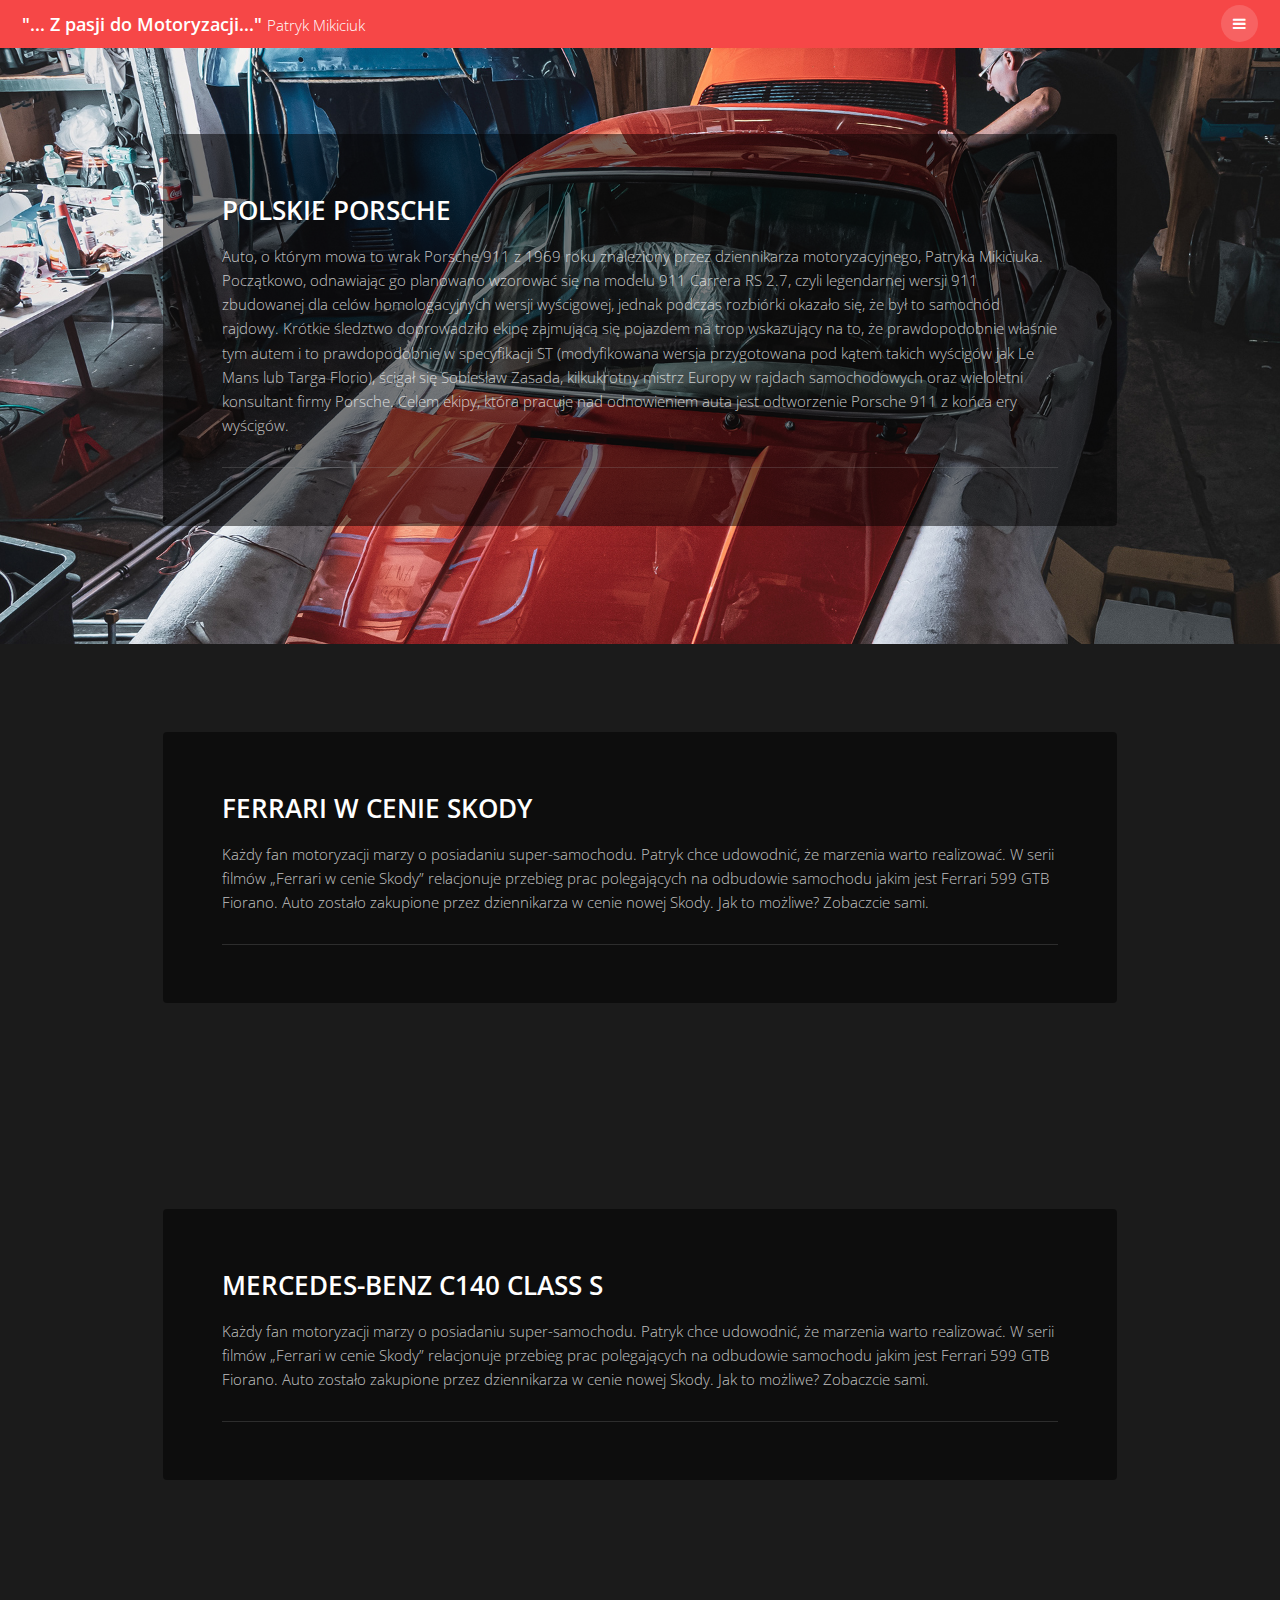
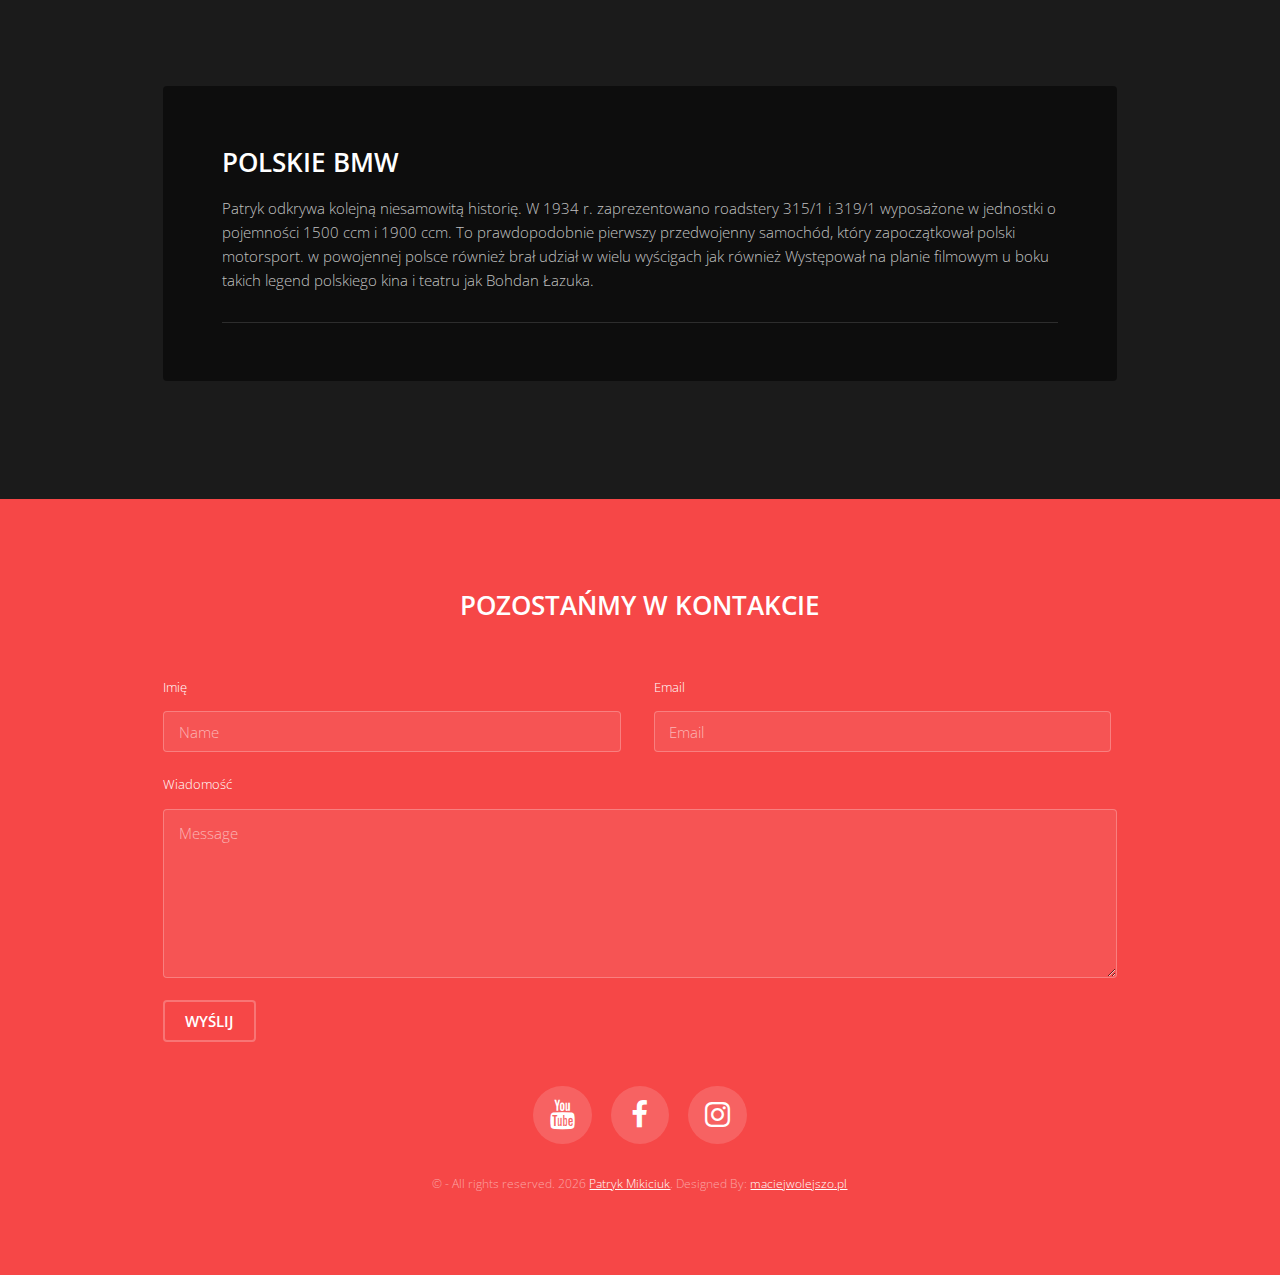
==== projects.html @ 04184961 "Add first look of new website for patryk Mikiciuk.pl" ====
<!DOCTYPE HTML>
<!--
  Patryk Mikiciuk
  All rights reserved.
  Designed and Powered by maciejwolejszo.pl
-->
<html>
	<head>
		<title>Patryk Mikiciuk | ...Z pasji do Motoryzacji...</title>
		<meta charset="utf-8" />
		<meta name="viewport" content="width=device-width, initial-scale=1" />
		<meta name="viewport" content="width=device-width, initial-scale=1.0">
    	<meta http-equiv="X-UA-Compatible" content="ie=edge">
		<link rel="stylesheet" href="assets/css/style.css" />
	</head>
	<body class="subpage">
		<!-- Header -->
			<header id="header" class="alt">
				<div class="logo"><a href="index.html">"... Z pasji do Motoryzacji..." <span>Patryk Mikiciuk</span></a></div>
				<a href="#menu"><span>Menu</span></a>
			</header>

		<!-- Nav -->
		<nav id="menu">
			<ul class="links">
			  <li><a href="index.html">Start</a></li>
			  <li><a href="index.html/#hero">O Mnie</a></li>
			  <li><a href="index.html/#work">Praca</a></li>
			  <li><a href="http://patrykmikiciuk.pl/">Sklep</a></li>
			  <li><a href="#footer">Kontakt</a></li>
			</ul>
		  </nav>

		<!-- Content -->
			<section id="post" class="wrapper backgroung-img" data-bg="patrykmikiciuk_PolskiePorsche.jpg">
				<div class="inner">
					<article class="box">
						<header>
							<h2>Polskie Porsche</h2>
						</header>
						<div class="content">
							<p>Auto, o którym mowa to wrak Porsche 911 z 1969 roku znaleziony przez dziennikarza motoryzacyjnego, Patryka Mikiciuka. Początkowo, odnawiając go planowano wzorować się na modelu 911 Carrera RS 2.7, czyli legendarnej wersji 911 zbudowanej dla celów homologacyjnych wersji wyścigowej, jednak podczas rozbiórki okazało się, że był to samochód rajdowy. Krótkie śledztwo doprowadziło ekipę zajmującą się pojazdem na trop wskazujący na to, że prawdopodobnie właśnie tym autem i to prawdopodobnie w specyfikacji ST (modyfikowana wersja przygotowana pod kątem takich wyścigów jak Le Mans lub Targa Florio), ścigał się Sobiesław Zasada, kilkukrotny mistrz Europy w rajdach samochodowych oraz wieloletni konsultant firmy Porsche. Celem ekipy, która pracuje nad odnowieniem auta jest odtworzenie Porsche 911 z końca ery wyścigów.</p>
							<hr>
						</div>
					</article>
				</div>
			</section>
			<section id="post" class="wrapper backgroung-img" data-bg="patrykmikiciuk_FerrariWCenieSkody.jpg">
				<div class="inner">
					<article class="box">
						<header>
							<h2>Ferrari w cenie Skody</h2>
						</header>
						<div class="content">
							<p>Każdy fan motoryzacji marzy o posiadaniu super-samochodu. Patryk chce udowodnić, że marzenia warto realizować. W serii filmów „Ferrari w cenie Skody” relacjonuje przebieg prac polegających na odbudowie samochodu jakim jest Ferrari 599 GTB Fiorano. Auto zostało zakupione przez dziennikarza w cenie nowej Skody. Jak to możliwe? Zobaczcie sami.</p>
							<hr>
						</div>
					</article>
				</div>
			</section>
			<section id="post" class="wrapper backgroung-img" data-bg="patrykmikiciuk_MB-C140.jpg">
				<div class="inner">
					<article class="box">
						<header>
							<h2>Mercedes-Benz C140 class S</h2>
						</header>
						<div class="content">
							<p>Każdy fan motoryzacji marzy o posiadaniu super-samochodu. Patryk chce udowodnić, że marzenia warto realizować. W serii filmów „Ferrari w cenie Skody” relacjonuje przebieg prac polegających na odbudowie samochodu jakim jest Ferrari 599 GTB Fiorano. Auto zostało zakupione przez dziennikarza w cenie nowej Skody. Jak to możliwe? Zobaczcie sami.</p>
							<hr>
						</div>
					</article>
				</div>
			</section>
			<section id="post" class="wrapper backgroung-img" data-bg="patrykmikiciuk_PolskieBMW_BohdanLazuka.jpg">
				<div class="inner">
					<article class="box">
						<header>
							<h2>Polskie BMW</h2>
						</header>
						<div class="content">
							<p> Patryk odkrywa kolejną niesamowitą historię. W 1934 r. zaprezentowano roadstery 315/1 i 319/1 wyposażone w jednostki o pojemności 1500 ccm i 1900 ccm. To prawdopodobnie pierwszy przedwojenny samochód, który zapoczątkował polski motorsport. w powojennej polsce również brał udział w wielu wyścigach jak również Występował na planie filmowym u boku takich legend polskiego kina i teatru jak Bohdan Łazuka.</>
							<hr>
						</div>
					</article>
				</div>
			</section>
		<!-- Footer -->
		<footer id="footer">
			<div class="inner">

			  <h2>Pozostańmy w kontakcie</h2>

			  <form action="#" method="post">

				<div class="field half first">
				  <label for="name">Imię</label>
				  <input name="name" id="name" type="text" placeholder="Name">
				</div>
				<div class="field half">
				  <label for="email">Email</label>
				  <input name="email" id="email" type="email" placeholder="Email">
				</div>
				<div class="field">
				  <label for="message">Wiadomość</label>
				  <textarea name="message" id="message" rows="6" placeholder="Message"></textarea>
				</div>
				<ul class="actions">
				  <li><input value="Wyślij" class="button alt" type="submit"></li>
				</ul>
			  </form>

			  <ul class="icons">
				<li><a href="#" class="icon round fa-youtube"><span class="label">YouTube</span></a></li>
				<li><a href="#" class="icon round fa-facebook"><span class="label">Facebook</span></a></li>
				<li><a href="#" class="icon round fa-instagram"><span class="label">Instagram</span></a></li>
			  </ul>

			  <div class="copyright">
				&copy; - All rights reserved. <span id="year"></span> <a href="patrykmikiciuk.pl">Patryk Mikiciuk</a>. Designed By: <a href="https://maciejwolejszo.pl">maciejwolejszo.pl</a>
			  </div>

			</div>
		  </footer>

		<!-- Scripts -->
		  <script src="assets/js/jquery.min.js"></script>
		  <script src="assets/js/jquery.scrolly.min.js"></script>
		  <script src="assets/js/jquery.scrollex.min.js"></script>
		  <script src="assets/js/skel.min.js"></script>
		  <script src="assets/js/util.js"></script>
		  <script src="assets/js/main.js"></script>
		  <script>
			document.getElementById("year").innerHTML = new Date().getFullYear();
		</script>

		</body>
		</html>
---- assets/css/style.css ----
@charset "UTF-8";
@import url(font-awesome.min.css);
@import url("https://fonts.googleapis.com/css?family=Lobster|Open+Sans:300,400,600,700,800");

/*
	patrykmikiciuk.pl
	designed and powered by maciejwolejszo.pl
	Released for free under the Creative Commons Attribution 3.0 license
*/

/* Reset */

html, body, div, span, applet, object, iframe, h1, h2, h3, h4, h5, h6, p, blockquote, pre, a, abbr, acronym, address, big, cite, code, del, dfn, em, img, ins, kbd, q, s, samp, small, strike, strong, sub, sup, tt, var, b, u, i, center, dl, dt, dd, ol, ul, li, fieldset, form, label, legend, table, caption, tbody, tfoot, thead, tr, th, td, article, aside, canvas, details, embed, figure, figcaption, footer, header, hgroup, menu, nav, output, ruby, section, summary, time, mark, audio, video {
    margin: 0;
    padding: 0;
    border: 0;
    font-size: 100%;
    font: inherit;
    vertical-align: baseline;
}

article, aside, details, figcaption, figure, footer, header, hgroup, menu, nav, section {
    display: block;
}

body {
    line-height: 1;
}

ol, ul {
    list-style: none;
}

blockquote, q {
    quotes: none;
}

blockquote:before, blockquote:after, q:before, q:after {
    content: '';
    content: none;
}

table {
    border-collapse: collapse;
    border-spacing: 0;
}

body {
    -webkit-text-size-adjust: none;
}

/* Box Model */

*, *:before, *:after {
    -moz-box-sizing: border-box;
    -webkit-box-sizing: border-box;
    box-sizing: border-box;
}

/* Containers */

.container {
    margin-left: auto;
    margin-right: auto;
}

.container.\31 25\25 {
    width: 100%;
    max-width: 100em;
    min-width: 80em;
}

.container.\37 5\25 {
    width: 60em;
}

.container.\35 0\25 {
    width: 40em;
}

.container.\32 5\25 {
    width: 20em;
}

.container {
    width: 80em;
}

@media screen and (max-width: 1680px) {

    .container.\31 25\25 {
        width: 100%;
        max-width: 100em;
        min-width: 80em;
    }

    .container.\37 5\25 {
        width: 60em;
    }

    .container.\35 0\25 {
        width: 40em;
    }

    .container.\32 5\25 {
        width: 20em;
    }

    .container {
        width: 80em;
    }

}

@media screen and (max-width: 1280px) {

    .container.\31 25\25 {
        width: 100%;
        max-width: 81.25em;
        min-width: 65em;
    }

    .container.\37 5\25 {
        width: 48.75em;
    }

    .container.\35 0\25 {
        width: 32.5em;
    }

    .container.\32 5\25 {
        width: 16.25em;
    }

    .container {
        width: 65em;
    }

}

@media screen and (max-width: 980px) {

    .container.\31 25\25 {
        width: 100%;
        max-width: 112.5%;
        min-width: 90%;
    }

    .container.\37 5\25 {
        width: 67.5%;
    }

    .container.\35 0\25 {
        width: 45%;
    }

    .container.\32 5\25 {
        width: 22.5%;
    }

    .container {
        width: 90%;
    }

}

@media screen and (max-width: 736px) {

    .container.\31 25\25 {
        width: 100%;
        max-width: 112.5%;
        min-width: 90%;
    }

    .container.\37 5\25 {
        width: 67.5%;
    }

    .container.\35 0\25 {
        width: 45%;
    }

    .container.\32 5\25 {
        width: 22.5%;
    }

    .container {
        width: 90% !important;
    }

}

@media screen and (max-width: 480px) {

    .container.\31 25\25 {
        width: 100%;
        max-width: 112.5%;
        min-width: 90%;
    }

    .container.\37 5\25 {
        width: 67.5%;
    }

    .container.\35 0\25 {
        width: 45%;
    }

    .container.\32 5\25 {
        width: 22.5%;
    }

    .container {
        width: 90% !important;
    }

}

/* Grid */

.row {
    border-bottom: solid 1px transparent;
    -moz-box-sizing: border-box;
    -webkit-box-sizing: border-box;
    box-sizing: border-box;
}

.row > * {
    float: left;
    -moz-box-sizing: border-box;
    -webkit-box-sizing: border-box;
    box-sizing: border-box;
}

.row:after, .row:before {
    content: '';
    display: block;
    clear: both;
    height: 0;
}

.row.uniform > * > :first-child {
    margin-top: 0;
}

.row.uniform > * > :last-child {
    margin-bottom: 0;
}

.row.\30 \25 > * {
    padding: 0 0 0 0em;
}

.row.\30 \25 {
    margin: 0 0 -1px 0em;
}

.row.uniform.\30 \25 > * {
    padding: 0em 0 0 0em;
}

.row.uniform.\30 \25 {
    margin: 0em 0 -1px 0em;
}

.row > * {
    padding: 0 0 0 2em;
}

.row {
    margin: 0 0 -1px -2em;
}

.row.uniform > * {
    padding: 2em 0 0 2em;
}

.row.uniform {
    margin: -2em 0 -1px -2em;
}

.row.\32 00\25 > * {
    padding: 0 0 0 4em;
}

.row.\32 00\25 {
    margin: 0 0 -1px -4em;
}

.row.uniform.\32 00\25 > * {
    padding: 4em 0 0 4em;
}

.row.uniform.\32 00\25 {
    margin: -4em 0 -1px -4em;
}

.row.\31 50\25 > * {
    padding: 0 0 0 3em;
}

.row.\31 50\25 {
    margin: 0 0 -1px -3em;
}

.row.uniform.\31 50\25 > * {
    padding: 3em 0 0 3em;
}

.row.uniform.\31 50\25 {
    margin: -3em 0 -1px -3em;
}

.row.\35 0\25 > * {
    padding: 0 0 0 1em;
}

.row.\35 0\25 {
    margin: 0 0 -1px -1em;
}

.row.uniform.\35 0\25 > * {
    padding: 1em 0 0 1em;
}

.row.uniform.\35 0\25 {
    margin: -1em 0 -1px -1em;
}

.row.\32 5\25 > * {
    padding: 0 0 0 0.5em;
}

.row.\32 5\25 {
    margin: 0 0 -1px -0.5em;
}

.row.uniform.\32 5\25 > * {
    padding: 0.5em 0 0 0.5em;
}

.row.uniform.\32 5\25 {
    margin: -0.5em 0 -1px -0.5em;
}

.\31 2u, .\31 2u\24 {
    width: 100%;
    clear: none;
    margin-left: 0;
}

.\31 1u, .\31 1u\24 {
    width: 91.6666666667%;
    clear: none;
    margin-left: 0;
}

.\31 0u, .\31 0u\24 {
    width: 83.3333333333%;
    clear: none;
    margin-left: 0;
}

.\39 u, .\39 u\24 {
    width: 75%;
    clear: none;
    margin-left: 0;
}

.\38 u, .\38 u\24 {
    width: 66.6666666667%;
    clear: none;
    margin-left: 0;
}

.\37 u, .\37 u\24 {
    width: 58.3333333333%;
    clear: none;
    margin-left: 0;
}

.\36 u, .\36 u\24 {
    width: 50%;
    clear: none;
    margin-left: 0;
}

.\35 u, .\35 u\24 {
    width: 41.6666666667%;
    clear: none;
    margin-left: 0;
}

.\34 u, .\34 u\24 {
    width: 33.3333333333%;
    clear: none;
    margin-left: 0;
}

.\33 u, .\33 u\24 {
    width: 25%;
    clear: none;
    margin-left: 0;
}

.\32 u, .\32 u\24 {
    width: 16.6666666667%;
    clear: none;
    margin-left: 0;
}

.\31 u, .\31 u\24 {
    width: 8.3333333333%;
    clear: none;
    margin-left: 0;
}

.\31 2u\24 + *,
.\31 1u\24 + *,
.\31 0u\24 + *,
.\39 u\24 + *,
.\38 u\24 + *,
.\37 u\24 + *,
.\36 u\24 + *,
.\35 u\24 + *,
.\34 u\24 + *,
.\33 u\24 + *,
.\32 u\24 + *,
.\31 u\24 + * {
    clear: left;
}

.\-11u {
    margin-left: 91.66667%;
}

.\-10u {
    margin-left: 83.33333%;
}

.\-9u {
    margin-left: 75%;
}

.\-8u {
    margin-left: 66.66667%;
}

.\-7u {
    margin-left: 58.33333%;
}

.\-6u {
    margin-left: 50%;
}

.\-5u {
    margin-left: 41.66667%;
}

.\-4u {
    margin-left: 33.33333%;
}

.\-3u {
    margin-left: 25%;
}

.\-2u {
    margin-left: 16.66667%;
}

.\-1u {
    margin-left: 8.33333%;
}

@media screen and (max-width: 1680px) {

    .row > * {
        padding: 0 0 0 2em;
    }

    .row {
        margin: 0 0 -1px -2em;
    }

    .row.uniform > * {
        padding: 2em 0 0 2em;
    }

    .row.uniform {
        margin: -2em 0 -1px -2em;
    }

    .row.\32 00\25 > * {
        padding: 0 0 0 4em;
    }

    .row.\32 00\25 {
        margin: 0 0 -1px -4em;
    }

    .row.uniform.\32 00\25 > * {
        padding: 4em 0 0 4em;
    }

    .row.uniform.\32 00\25 {
        margin: -4em 0 -1px -4em;
    }

    .row.\31 50\25 > * {
        padding: 0 0 0 3em;
    }

    .row.\31 50\25 {
        margin: 0 0 -1px -3em;
    }

    .row.uniform.\31 50\25 > * {
        padding: 3em 0 0 3em;
    }

    .row.uniform.\31 50\25 {
        margin: -3em 0 -1px -3em;
    }

    .row.\35 0\25 > * {
        padding: 0 0 0 1em;
    }

    .row.\35 0\25 {
        margin: 0 0 -1px -1em;
    }

    .row.uniform.\35 0\25 > * {
        padding: 1em 0 0 1em;
    }

    .row.uniform.\35 0\25 {
        margin: -1em 0 -1px -1em;
    }

    .row.\32 5\25 > * {
        padding: 0 0 0 0.5em;
    }

    .row.\32 5\25 {
        margin: 0 0 -1px -0.5em;
    }

    .row.uniform.\32 5\25 > * {
        padding: 0.5em 0 0 0.5em;
    }

    .row.uniform.\32 5\25 {
        margin: -0.5em 0 -1px -0.5em;
    }

    .\31 2u\28xlarge\29, .\31 2u\24\28xlarge\29 {
        width: 100%;
        clear: none;
        margin-left: 0;
    }

    .\31 1u\28xlarge\29, .\31 1u\24\28xlarge\29 {
        width: 91.6666666667%;
        clear: none;
        margin-left: 0;
    }

    .\31 0u\28xlarge\29, .\31 0u\24\28xlarge\29 {
        width: 83.3333333333%;
        clear: none;
        margin-left: 0;
    }

    .\39 u\28xlarge\29, .\39 u\24\28xlarge\29 {
        width: 75%;
        clear: none;
        margin-left: 0;
    }

    .\38 u\28xlarge\29, .\38 u\24\28xlarge\29 {
        width: 66.6666666667%;
        clear: none;
        margin-left: 0;
    }

    .\37 u\28xlarge\29, .\37 u\24\28xlarge\29 {
        width: 58.3333333333%;
        clear: none;
        margin-left: 0;
    }

    .\36 u\28xlarge\29, .\36 u\24\28xlarge\29 {
        width: 50%;
        clear: none;
        margin-left: 0;
    }

    .\35 u\28xlarge\29, .\35 u\24\28xlarge\29 {
        width: 41.6666666667%;
        clear: none;
        margin-left: 0;
    }

    .\34 u\28xlarge\29, .\34 u\24\28xlarge\29 {
        width: 33.3333333333%;
        clear: none;
        margin-left: 0;
    }

    .\33 u\28xlarge\29, .\33 u\24\28xlarge\29 {
        width: 25%;
        clear: none;
        margin-left: 0;
    }

    .\32 u\28xlarge\29, .\32 u\24\28xlarge\29 {
        width: 16.6666666667%;
        clear: none;
        margin-left: 0;
    }

    .\31 u\28xlarge\29, .\31 u\24\28xlarge\29 {
        width: 8.3333333333%;
        clear: none;
        margin-left: 0;
    }

    .\31 2u\24\28xlarge\29 + *,
    .\31 1u\24\28xlarge\29 + *,
    .\31 0u\24\28xlarge\29 + *,
    .\39 u\24\28xlarge\29 + *,
    .\38 u\24\28xlarge\29 + *,
    .\37 u\24\28xlarge\29 + *,
    .\36 u\24\28xlarge\29 + *,
    .\35 u\24\28xlarge\29 + *,
    .\34 u\24\28xlarge\29 + *,
    .\33 u\24\28xlarge\29 + *,
    .\32 u\24\28xlarge\29 + *,
    .\31 u\24\28xlarge\29 + * {
        clear: left;
    }

    .\-11u\28xlarge\29 {
        margin-left: 91.66667%;
    }

    .\-10u\28xlarge\29 {
        margin-left: 83.33333%;
    }

    .\-9u\28xlarge\29 {
        margin-left: 75%;
    }

    .\-8u\28xlarge\29 {
        margin-left: 66.66667%;
    }

    .\-7u\28xlarge\29 {
        margin-left: 58.33333%;
    }

    .\-6u\28xlarge\29 {
        margin-left: 50%;
    }

    .\-5u\28xlarge\29 {
        margin-left: 41.66667%;
    }

    .\-4u\28xlarge\29 {
        margin-left: 33.33333%;
    }

    .\-3u\28xlarge\29 {
        margin-left: 25%;
    }

    .\-2u\28xlarge\29 {
        margin-left: 16.66667%;
    }

    .\-1u\28xlarge\29 {
        margin-left: 8.33333%;
    }

}

@media screen and (max-width: 1280px) {

    .row > * {
        padding: 0 0 0 1.5em;
    }

    .row {
        margin: 0 0 -1px -1.5em;
    }

    .row.uniform > * {
        padding: 1.5em 0 0 1.5em;
    }

    .row.uniform {
        margin: -1.5em 0 -1px -1.5em;
    }

    .row.\32 00\25 > * {
        padding: 0 0 0 3em;
    }

    .row.\32 00\25 {
        margin: 0 0 -1px -3em;
    }

    .row.uniform.\32 00\25 > * {
        padding: 3em 0 0 3em;
    }

    .row.uniform.\32 00\25 {
        margin: -3em 0 -1px -3em;
    }

    .row.\31 50\25 > * {
        padding: 0 0 0 2.25em;
    }

    .row.\31 50\25 {
        margin: 0 0 -1px -2.25em;
    }

    .row.uniform.\31 50\25 > * {
        padding: 2.25em 0 0 2.25em;
    }

    .row.uniform.\31 50\25 {
        margin: -2.25em 0 -1px -2.25em;
    }

    .row.\35 0\25 > * {
        padding: 0 0 0 0.75em;
    }

    .row.\35 0\25 {
        margin: 0 0 -1px -0.75em;
    }

    .row.uniform.\35 0\25 > * {
        padding: 0.75em 0 0 0.75em;
    }

    .row.uniform.\35 0\25 {
        margin: -0.75em 0 -1px -0.75em;
    }

    .row.\32 5\25 > * {
        padding: 0 0 0 0.375em;
    }

    .row.\32 5\25 {
        margin: 0 0 -1px -0.375em;
    }

    .row.uniform.\32 5\25 > * {
        padding: 0.375em 0 0 0.375em;
    }

    .row.uniform.\32 5\25 {
        margin: -0.375em 0 -1px -0.375em;
    }

    .\31 2u\28large\29, .\31 2u\24\28large\29 {
        width: 100%;
        clear: none;
        margin-left: 0;
    }

    .\31 1u\28large\29, .\31 1u\24\28large\29 {
        width: 91.6666666667%;
        clear: none;
        margin-left: 0;
    }

    .\31 0u\28large\29, .\31 0u\24\28large\29 {
        width: 83.3333333333%;
        clear: none;
        margin-left: 0;
    }

    .\39 u\28large\29, .\39 u\24\28large\29 {
        width: 75%;
        clear: none;
        margin-left: 0;
    }

    .\38 u\28large\29, .\38 u\24\28large\29 {
        width: 66.6666666667%;
        clear: none;
        margin-left: 0;
    }

    .\37 u\28large\29, .\37 u\24\28large\29 {
        width: 58.3333333333%;
        clear: none;
        margin-left: 0;
    }

    .\36 u\28large\29, .\36 u\24\28large\29 {
        width: 50%;
        clear: none;
        margin-left: 0;
    }

    .\35 u\28large\29, .\35 u\24\28large\29 {
        width: 41.6666666667%;
        clear: none;
        margin-left: 0;
    }

    .\34 u\28large\29, .\34 u\24\28large\29 {
        width: 33.3333333333%;
        clear: none;
        margin-left: 0;
    }

    .\33 u\28large\29, .\33 u\24\28large\29 {
        width: 25%;
        clear: none;
        margin-left: 0;
    }

    .\32 u\28large\29, .\32 u\24\28large\29 {
        width: 16.6666666667%;
        clear: none;
        margin-left: 0;
    }

    .\31 u\28large\29, .\31 u\24\28large\29 {
        width: 8.3333333333%;
        clear: none;
        margin-left: 0;
    }

    .\31 2u\24\28large\29 + *,
    .\31 1u\24\28large\29 + *,
    .\31 0u\24\28large\29 + *,
    .\39 u\24\28large\29 + *,
    .\38 u\24\28large\29 + *,
    .\37 u\24\28large\29 + *,
    .\36 u\24\28large\29 + *,
    .\35 u\24\28large\29 + *,
    .\34 u\24\28large\29 + *,
    .\33 u\24\28large\29 + *,
    .\32 u\24\28large\29 + *,
    .\31 u\24\28large\29 + * {
        clear: left;
    }

    .\-11u\28large\29 {
        margin-left: 91.66667%;
    }

    .\-10u\28large\29 {
        margin-left: 83.33333%;
    }

    .\-9u\28large\29 {
        margin-left: 75%;
    }

    .\-8u\28large\29 {
        margin-left: 66.66667%;
    }

    .\-7u\28large\29 {
        margin-left: 58.33333%;
    }

    .\-6u\28large\29 {
        margin-left: 50%;
    }

    .\-5u\28large\29 {
        margin-left: 41.66667%;
    }

    .\-4u\28large\29 {
        margin-left: 33.33333%;
    }

    .\-3u\28large\29 {
        margin-left: 25%;
    }

    .\-2u\28large\29 {
        margin-left: 16.66667%;
    }

    .\-1u\28large\29 {
        margin-left: 8.33333%;
    }

}

@media screen and (max-width: 980px) {

    .row > * {
        padding: 0 0 0 1.5em;
    }

    .row {
        margin: 0 0 -1px -1.5em;
    }

    .row.uniform > * {
        padding: 1.5em 0 0 1.5em;
    }

    .row.uniform {
        margin: -1.5em 0 -1px -1.5em;
    }

    .row.\32 00\25 > * {
        padding: 0 0 0 3em;
    }

    .row.\32 00\25 {
        margin: 0 0 -1px -3em;
    }

    .row.uniform.\32 00\25 > * {
        padding: 3em 0 0 3em;
    }

    .row.uniform.\32 00\25 {
        margin: -3em 0 -1px -3em;
    }

    .row.\31 50\25 > * {
        padding: 0 0 0 2.25em;
    }

    .row.\31 50\25 {
        margin: 0 0 -1px -2.25em;
    }

    .row.uniform.\31 50\25 > * {
        padding: 2.25em 0 0 2.25em;
    }

    .row.uniform.\31 50\25 {
        margin: -2.25em 0 -1px -2.25em;
    }

    .row.\35 0\25 > * {
        padding: 0 0 0 0.75em;
    }

    .row.\35 0\25 {
        margin: 0 0 -1px -0.75em;
    }

    .row.uniform.\35 0\25 > * {
        padding: 0.75em 0 0 0.75em;
    }

    .row.uniform.\35 0\25 {
        margin: -0.75em 0 -1px -0.75em;
    }

    .row.\32 5\25 > * {
        padding: 0 0 0 0.375em;
    }

    .row.\32 5\25 {
        margin: 0 0 -1px -0.375em;
    }

    .row.uniform.\32 5\25 > * {
        padding: 0.375em 0 0 0.375em;
    }

    .row.uniform.\32 5\25 {
        margin: -0.375em 0 -1px -0.375em;
    }

    .\31 2u\28medium\29, .\31 2u\24\28medium\29 {
        width: 100%;
        clear: none;
        margin-left: 0;
    }

    .\31 1u\28medium\29, .\31 1u\24\28medium\29 {
        width: 91.6666666667%;
        clear: none;
        margin-left: 0;
    }

    .\31 0u\28medium\29, .\31 0u\24\28medium\29 {
        width: 83.3333333333%;
        clear: none;
        margin-left: 0;
    }

    .\39 u\28medium\29, .\39 u\24\28medium\29 {
        width: 75%;
        clear: none;
        margin-left: 0;
    }

    .\38 u\28medium\29, .\38 u\24\28medium\29 {
        width: 66.6666666667%;
        clear: none;
        margin-left: 0;
    }

    .\37 u\28medium\29, .\37 u\24\28medium\29 {
        width: 58.3333333333%;
        clear: none;
        margin-left: 0;
    }

    .\36 u\28medium\29, .\36 u\24\28medium\29 {
        width: 50%;
        clear: none;
        margin-left: 0;
    }

    .\35 u\28medium\29, .\35 u\24\28medium\29 {
        width: 41.6666666667%;
        clear: none;
        margin-left: 0;
    }

    .\34 u\28medium\29, .\34 u\24\28medium\29 {
        width: 33.3333333333%;
        clear: none;
        margin-left: 0;
    }

    .\33 u\28medium\29, .\33 u\24\28medium\29 {
        width: 25%;
        clear: none;
        margin-left: 0;
    }

    .\32 u\28medium\29, .\32 u\24\28medium\29 {
        width: 16.6666666667%;
        clear: none;
        margin-left: 0;
    }

    .\31 u\28medium\29, .\31 u\24\28medium\29 {
        width: 8.3333333333%;
        clear: none;
        margin-left: 0;
    }

    .\31 2u\24\28medium\29 + *,
    .\31 1u\24\28medium\29 + *,
    .\31 0u\24\28medium\29 + *,
    .\39 u\24\28medium\29 + *,
    .\38 u\24\28medium\29 + *,
    .\37 u\24\28medium\29 + *,
    .\36 u\24\28medium\29 + *,
    .\35 u\24\28medium\29 + *,
    .\34 u\24\28medium\29 + *,
    .\33 u\24\28medium\29 + *,
    .\32 u\24\28medium\29 + *,
    .\31 u\24\28medium\29 + * {
        clear: left;
    }

    .\-11u\28medium\29 {
        margin-left: 91.66667%;
    }

    .\-10u\28medium\29 {
        margin-left: 83.33333%;
    }

    .\-9u\28medium\29 {
        margin-left: 75%;
    }

    .\-8u\28medium\29 {
        margin-left: 66.66667%;
    }

    .\-7u\28medium\29 {
        margin-left: 58.33333%;
    }

    .\-6u\28medium\29 {
        margin-left: 50%;
    }

    .\-5u\28medium\29 {
        margin-left: 41.66667%;
    }

    .\-4u\28medium\29 {
        margin-left: 33.33333%;
    }

    .\-3u\28medium\29 {
        margin-left: 25%;
    }

    .\-2u\28medium\29 {
        margin-left: 16.66667%;
    }

    .\-1u\28medium\29 {
        margin-left: 8.33333%;
    }

}

@media screen and (max-width: 736px) {

    .row > * {
        padding: 0 0 0 1.25em;
    }

    .row {
        margin: 0 0 -1px -1.25em;
    }

    .row.uniform > * {
        padding: 1.25em 0 0 1.25em;
    }

    .row.uniform {
        margin: -1.25em 0 -1px -1.25em;
    }

    .row.\32 00\25 > * {
        padding: 0 0 0 2.5em;
    }

    .row.\32 00\25 {
        margin: 0 0 -1px -2.5em;
    }

    .row.uniform.\32 00\25 > * {
        padding: 2.5em 0 0 2.5em;
    }

    .row.uniform.\32 00\25 {
        margin: -2.5em 0 -1px -2.5em;
    }

    .row.\31 50\25 > * {
        padding: 0 0 0 1.875em;
    }

    .row.\31 50\25 {
        margin: 0 0 -1px -1.875em;
    }

    .row.uniform.\31 50\25 > * {
        padding: 1.875em 0 0 1.875em;
    }

    .row.uniform.\31 50\25 {
        margin: -1.875em 0 -1px -1.875em;
    }

    .row.\35 0\25 > * {
        padding: 0 0 0 0.625em;
    }

    .row.\35 0\25 {
        margin: 0 0 -1px -0.625em;
    }

    .row.uniform.\35 0\25 > * {
        padding: 0.625em 0 0 0.625em;
    }

    .row.uniform.\35 0\25 {
        margin: -0.625em 0 -1px -0.625em;
    }

    .row.\32 5\25 > * {
        padding: 0 0 0 0.3125em;
    }

    .row.\32 5\25 {
        margin: 0 0 -1px -0.3125em;
    }

    .row.uniform.\32 5\25 > * {
        padding: 0.3125em 0 0 0.3125em;
    }

    .row.uniform.\32 5\25 {
        margin: -0.3125em 0 -1px -0.3125em;
    }

    .\31 2u\28small\29, .\31 2u\24\28small\29 {
        width: 100%;
        clear: none;
        margin-left: 0;
    }

    .\31 1u\28small\29, .\31 1u\24\28small\29 {
        width: 91.6666666667%;
        clear: none;
        margin-left: 0;
    }

    .\31 0u\28small\29, .\31 0u\24\28small\29 {
        width: 83.3333333333%;
        clear: none;
        margin-left: 0;
    }

    .\39 u\28small\29, .\39 u\24\28small\29 {
        width: 75%;
        clear: none;
        margin-left: 0;
    }

    .\38 u\28small\29, .\38 u\24\28small\29 {
        width: 66.6666666667%;
        clear: none;
        margin-left: 0;
    }

    .\37 u\28small\29, .\37 u\24\28small\29 {
        width: 58.3333333333%;
        clear: none;
        margin-left: 0;
    }

    .\36 u\28small\29, .\36 u\24\28small\29 {
        width: 50%;
        clear: none;
        margin-left: 0;
    }

    .\35 u\28small\29, .\35 u\24\28small\29 {
        width: 41.6666666667%;
        clear: none;
        margin-left: 0;
    }

    .\34 u\28small\29, .\34 u\24\28small\29 {
        width: 33.3333333333%;
        clear: none;
        margin-left: 0;
    }

    .\33 u\28small\29, .\33 u\24\28small\29 {
        width: 25%;
        clear: none;
        margin-left: 0;
    }

    .\32 u\28small\29, .\32 u\24\28small\29 {
        width: 16.6666666667%;
        clear: none;
        margin-left: 0;
    }

    .\31 u\28small\29, .\31 u\24\28small\29 {
        width: 8.3333333333%;
        clear: none;
        margin-left: 0;
    }

    .\31 2u\24\28small\29 + *,
    .\31 1u\24\28small\29 + *,
    .\31 0u\24\28small\29 + *,
    .\39 u\24\28small\29 + *,
    .\38 u\24\28small\29 + *,
    .\37 u\24\28small\29 + *,
    .\36 u\24\28small\29 + *,
    .\35 u\24\28small\29 + *,
    .\34 u\24\28small\29 + *,
    .\33 u\24\28small\29 + *,
    .\32 u\24\28small\29 + *,
    .\31 u\24\28small\29 + * {
        clear: left;
    }

    .\-11u\28small\29 {
        margin-left: 91.66667%;
    }

    .\-10u\28small\29 {
        margin-left: 83.33333%;
    }

    .\-9u\28small\29 {
        margin-left: 75%;
    }

    .\-8u\28small\29 {
        margin-left: 66.66667%;
    }

    .\-7u\28small\29 {
        margin-left: 58.33333%;
    }

    .\-6u\28small\29 {
        margin-left: 50%;
    }

    .\-5u\28small\29 {
        margin-left: 41.66667%;
    }

    .\-4u\28small\29 {
        margin-left: 33.33333%;
    }

    .\-3u\28small\29 {
        margin-left: 25%;
    }

    .\-2u\28small\29 {
        margin-left: 16.66667%;
    }

    .\-1u\28small\29 {
        margin-left: 8.33333%;
    }

}

@media screen and (max-width: 480px) {

    .row > * {
        padding: 0 0 0 1.25em;
    }

    .row {
        margin: 0 0 -1px -1.25em;
    }

    .row.uniform > * {
        padding: 1.25em 0 0 1.25em;
    }

    .row.uniform {
        margin: -1.25em 0 -1px -1.25em;
    }

    .row.\32 00\25 > * {
        padding: 0 0 0 2.5em;
    }

    .row.\32 00\25 {
        margin: 0 0 -1px -2.5em;
    }

    .row.uniform.\32 00\25 > * {
        padding: 2.5em 0 0 2.5em;
    }

    .row.uniform.\32 00\25 {
        margin: -2.5em 0 -1px -2.5em;
    }

    .row.\31 50\25 > * {
        padding: 0 0 0 1.875em;
    }

    .row.\31 50\25 {
        margin: 0 0 -1px -1.875em;
    }

    .row.uniform.\31 50\25 > * {
        padding: 1.875em 0 0 1.875em;
    }

    .row.uniform.\31 50\25 {
        margin: -1.875em 0 -1px -1.875em;
    }

    .row.\35 0\25 > * {
        padding: 0 0 0 0.625em;
    }

    .row.\35 0\25 {
        margin: 0 0 -1px -0.625em;
    }

    .row.uniform.\35 0\25 > * {
        padding: 0.625em 0 0 0.625em;
    }

    .row.uniform.\35 0\25 {
        margin: -0.625em 0 -1px -0.625em;
    }

    .row.\32 5\25 > * {
        padding: 0 0 0 0.3125em;
    }

    .row.\32 5\25 {
        margin: 0 0 -1px -0.3125em;
    }

    .row.uniform.\32 5\25 > * {
        padding: 0.3125em 0 0 0.3125em;
    }

    .row.uniform.\32 5\25 {
        margin: -0.3125em 0 -1px -0.3125em;
    }

    .\31 2u\28xsmall\29, .\31 2u\24\28xsmall\29 {
        width: 100%;
        clear: none;
        margin-left: 0;
    }

    .\31 1u\28xsmall\29, .\31 1u\24\28xsmall\29 {
        width: 91.6666666667%;
        clear: none;
        margin-left: 0;
    }

    .\31 0u\28xsmall\29, .\31 0u\24\28xsmall\29 {
        width: 83.3333333333%;
        clear: none;
        margin-left: 0;
    }

    .\39 u\28xsmall\29, .\39 u\24\28xsmall\29 {
        width: 75%;
        clear: none;
        margin-left: 0;
    }

    .\38 u\28xsmall\29, .\38 u\24\28xsmall\29 {
        width: 66.6666666667%;
        clear: none;
        margin-left: 0;
    }

    .\37 u\28xsmall\29, .\37 u\24\28xsmall\29 {
        width: 58.3333333333%;
        clear: none;
        margin-left: 0;
    }

    .\36 u\28xsmall\29, .\36 u\24\28xsmall\29 {
        width: 50%;
        clear: none;
        margin-left: 0;
    }

    .\35 u\28xsmall\29, .\35 u\24\28xsmall\29 {
        width: 41.6666666667%;
        clear: none;
        margin-left: 0;
    }

    .\34 u\28xsmall\29, .\34 u\24\28xsmall\29 {
        width: 33.3333333333%;
        clear: none;
        margin-left: 0;
    }

    .\33 u\28xsmall\29, .\33 u\24\28xsmall\29 {
        width: 25%;
        clear: none;
        margin-left: 0;
    }

    .\32 u\28xsmall\29, .\32 u\24\28xsmall\29 {
        width: 16.6666666667%;
        clear: none;
        margin-left: 0;
    }

    .\31 u\28xsmall\29, .\31 u\24\28xsmall\29 {
        width: 8.3333333333%;
        clear: none;
        margin-left: 0;
    }

    .\31 2u\24\28xsmall\29 + *,
    .\31 1u\24\28xsmall\29 + *,
    .\31 0u\24\28xsmall\29 + *,
    .\39 u\24\28xsmall\29 + *,
    .\38 u\24\28xsmall\29 + *,
    .\37 u\24\28xsmall\29 + *,
    .\36 u\24\28xsmall\29 + *,
    .\35 u\24\28xsmall\29 + *,
    .\34 u\24\28xsmall\29 + *,
    .\33 u\24\28xsmall\29 + *,
    .\32 u\24\28xsmall\29 + *,
    .\31 u\24\28xsmall\29 + * {
        clear: left;
    }

    .\-11u\28xsmall\29 {
        margin-left: 91.66667%;
    }

    .\-10u\28xsmall\29 {
        margin-left: 83.33333%;
    }

    .\-9u\28xsmall\29 {
        margin-left: 75%;
    }

    .\-8u\28xsmall\29 {
        margin-left: 66.66667%;
    }

    .\-7u\28xsmall\29 {
        margin-left: 58.33333%;
    }

    .\-6u\28xsmall\29 {
        margin-left: 50%;
    }

    .\-5u\28xsmall\29 {
        margin-left: 41.66667%;
    }

    .\-4u\28xsmall\29 {
        margin-left: 33.33333%;
    }

    .\-3u\28xsmall\29 {
        margin-left: 25%;
    }

    .\-2u\28xsmall\29 {
        margin-left: 16.66667%;
    }

    .\-1u\28xsmall\29 {
        margin-left: 8.33333%;
    }

}

/* Basic */

@-ms-viewport {
    width: device-width;
}

body {
    -ms-overflow-style: scrollbar;
}

@media screen and (max-width: 480px) {

    html, body {
        min-width: 320px;
    }

}

body {
    background: #1b1b1b;
}

    body.is-loading *, body.is-loading *:before, body.is-loading *:after {
        -moz-animation: none !important;
        -webkit-animation: none !important;
        -ms-animation: none !important;
        animation: none !important;
        -moz-transition: none !important;
        -webkit-transition: none !important;
        -ms-transition: none !important;
        transition: none !important;
    }

.inner {
    width: 60em;
}

@media screen and (max-width: 1280px) {

    .inner {
        width: 65em;
    }

}

@media screen and (max-width: 980px) {

    .inner {
        width: 80%;
    }

}

@media screen and (max-width: 736px) {

    .inner {
        width: 90%;
    }

}

/* Type */

body {
    background-color: #1b1b1b;
    color: rgba(255, 255, 255, 0.75);
}

body, input, select, textarea {
    font-family: "Open Sans", Arial, Helvetica, sans-serif;
    font-size: 13pt;
    font-weight: 300;
    line-height: 1.65;
}

    @media screen and (max-width: 1680px) {

        body, input, select, textarea {
            font-size: 11pt;
        }

    }

    @media screen and (max-width: 1280px) {

        body, input, select, textarea {
            font-size: 11pt;
        }

    }

    @media screen and (max-width: 980px) {

        body, input, select, textarea {
            font-size: 12pt;
        }

    }

    @media screen and (max-width: 736px) {

        body, input, select, textarea {
            font-size: 12pt;
        }

    }

    @media screen and (max-width: 480px) {

        body, input, select, textarea {
            font-size: 12pt;
        }

    }

a {
    text-decoration: underline;
}

    a:hover {
        text-decoration: none;
    }

strong, b {
    font-weight: 600;
}

em, i {
    font-style: italic;
}

p {
    margin: 0 0 2em 0;
}

h1, h2, h3, h4, h5, h6 {
    font-weight: 600;
    line-height: 1.5;
    margin: 0 0 1em 0;
    text-transform: uppercase;
}

    h1 a, h2 a, h3 a, h4 a, h5 a, h6 a {
        color: inherit;
        text-decoration: none;
    }

h2 {
    font-size: 1.75em;
}

h3 {
    font-size: 1.35em;
}

h4 {
    font-size: 1.1em;
}

h5 {
    font-size: 0.9em;
}

h6 {
    font-size: 0.7em;
}

sub {
    font-size: 0.8em;
    position: relative;
    top: 0.5em;
}

sup {
    font-size: 0.8em;
    position: relative;
    top: -0.5em;
}

blockquote {
    border-left: solid 4px;
    font-style: italic;
    margin: 0 0 2em 0;
    padding: 0.5em 0 0.5em 2em;
}

code {
    border-radius: 4px;
    border: solid 1px;
    font-family: "Courier New", monospace;
    font-size: 0.9em;
    margin: 0 0.25em;
    padding: 0.25em 0.65em;
}

pre {
    -webkit-overflow-scrolling: touch;
    font-family: "Courier New", monospace;
    font-size: 0.9em;
    margin: 0 0 2em 0;
}

    pre code {
        display: block;
        line-height: 1.75;
        padding: 1em 1.5em;
        overflow-x: auto;
    }

hr {
    border: 0;
    border-bottom: solid 1px;
    margin: 2em 0;
}

    hr.major {
        margin: 3em 0;
    }

.align-left {
    text-align: left;
}

.align-center {
    text-align: center;
}

.align-right {
    text-align: right;
}

input, select, textarea {
    color: #fff;
}

a {
    color: #F64747;
}

strong, b {
    color: #fff;
}

h1, h2, h3, h4, h5, h6 {
    color: #fff;
}

blockquote {
    border-left-color: rgba(144, 144, 144, 0.25);
}

code {
    background: rgba(144, 144, 144, 0.075);
    border-color: rgba(144, 144, 144, 0.25);
}

hr {
    border-bottom-color: rgba(144, 144, 144, 0.25);
}

/* Box */

.box {
    background: rgba(0, 0, 0, 0.5);
    border-radius: 4px;
    margin-bottom: 2em;
    overflow: hidden;
    padding: 4em;
}

    .box > :last-child,
    .box > :last-child > :last-child,
    .box > :last-child > :last-child > :last-child {
        margin-bottom: 0;
    }

    .box header h2 {
        margin: 0 0 .5em 0;
        color: #FFF;
    }

    .box header p {
        color: rgba(255, 255, 255, 0.5);
    }

    .box.alt {
        border: 0;
        border-radius: 0;
        padding: 0;
    }

    @media screen and (max-width: 980px) {

        .box {
            padding: 3em;
        }

    }

    @media screen and (max-width: 736px) {

        .box {
            padding: 2em;
        }

    }

    @media screen and (max-width: 480px) {

        .box {
            padding: 1em;
        }

    }

/* Button */

input[type="submit"],
input[type="reset"],
input[type="button"],
button,
.button {
    -moz-appearance: none;
    -webkit-appearance: none;
    -ms-appearance: none;
    appearance: none;
    -moz-transition: background-color 0.2s ease-in-out, color 0.2s ease-in-out;
    -webkit-transition: background-color 0.2s ease-in-out, color 0.2s ease-in-out;
    -ms-transition: background-color 0.2s ease-in-out, color 0.2s ease-in-out;
    transition: background-color 0.2s ease-in-out, color 0.2s ease-in-out;
    border-radius: 4px;
    border: 0;
    cursor: pointer;
    display: inline-block;
    font-weight: 600;
    height: 2.85em;
    line-height: 2.95em;
    padding: 0 1.5em;
    text-align: center;
    text-decoration: none;
    white-space: nowrap;
    text-transform: uppercase;
}

    input[type="submit"].icon,
    input[type="reset"].icon,
    input[type="button"].icon,
    button.icon,
    .button.icon {
        padding-left: 1.35em;
    }

        input[type="submit"].icon:before,
        input[type="reset"].icon:before,
        input[type="button"].icon:before,
        button.icon:before,
        .button.icon:before {
            margin-right: 0.5em;
        }

    input[type="submit"].fit,
    input[type="reset"].fit,
    input[type="button"].fit,
    button.fit,
    .button.fit {
        display: block;
        margin: 0 0 1em 0;
        width: 100%;
    }

    input[type="submit"].small,
    input[type="reset"].small,
    input[type="button"].small,
    button.small,
    .button.small {
        font-size: 0.8em;
    }

    input[type="submit"].big,
    input[type="reset"].big,
    input[type="button"].big,
    button.big,
    .button.big {
        font-size: 1.35em;
    }

    input[type="submit"].disabled, input[type="submit"]:disabled,
    input[type="reset"].disabled,
    input[type="reset"]:disabled,
    input[type="button"].disabled,
    input[type="button"]:disabled,
    button.disabled,
    button:disabled,
    .button.disabled,
    .button:disabled {
        -moz-pointer-events: none;
        -webkit-pointer-events: none;
        -ms-pointer-events: none;
        pointer-events: none;
        opacity: 0.25;
    }

    @media screen and (max-width: 480px) {

        input[type="submit"],
        input[type="reset"],
        input[type="button"],
        button,
        .button {
            padding: 0;
        }

    }

input[type="submit"],
input[type="reset"],
input[type="button"],
button,
.button {
    background-color: #5a5a5a;
    color: #ffffff !important;
}

    input[type="submit"]:hover,
    input[type="reset"]:hover,
    input[type="button"]:hover,
    button:hover,
    .button:hover {
        background-color: #676767;
    }

    input[type="submit"]:active,
    input[type="reset"]:active,
    input[type="button"]:active,
    button:active,
    .button:active {
        background-color: #4d4d4d;
    }

    input[type="submit"].alt,
    input[type="reset"].alt,
    input[type="button"].alt,
    button.alt,
    .button.alt {
        background-color: transparent;
        box-shadow: inset 0 0 0 2px rgba(144, 144, 144, 0.25);
        color: #fff !important;
    }

        input[type="submit"].alt:hover,
        input[type="reset"].alt:hover,
        input[type="button"].alt:hover,
        button.alt:hover,
        .button.alt:hover {
            background-color: rgba(144, 144, 144, 0.075);
        }

        input[type="submit"].alt:active,
        input[type="reset"].alt:active,
        input[type="button"].alt:active,
        button.alt:active,
        .button.alt:active {
            background-color: rgba(144, 144, 144, 0.2);
        }

        input[type="submit"].alt.icon:before,
        input[type="reset"].alt.icon:before,
        input[type="button"].alt.icon:before,
        button.alt.icon:before,
        .button.alt.icon:before {
            color: rgba(255, 255, 255, 0.5);
        }

    input[type="submit"].special,
    input[type="reset"].special,
    input[type="button"].special,
    button.special,
    .button.special {
        background-color: #F64747;
        color: #ffffff !important;
    }

        input[type="submit"].special:hover,
        input[type="reset"].special:hover,
        input[type="button"].special:hover,
        button.special:hover,
        .button.special:hover {
            background-color: #f75f5f;
        }

        input[type="submit"].special:active,
        input[type="reset"].special:active,
        input[type="button"].special:active,
        button.special:active,
        .button.special:active {
            background-color: #f52f2f;
        }

/* Flex */

.flex {
    display: -ms-flexbox;
    -ms-flex-pack: justify;
    display: -moz-flex;
    display: -webkit-flex;
    display: -ms-flex;
    display: flex;
    -moz-flex-wrap: wrap;
    -webkit-flex-wrap: wrap;
    -ms-flex-wrap: wrap;
    flex-wrap: wrap;
    -moz-justify-content: space-between;
    -webkit-justify-content: space-between;
    -ms-justify-content: space-between;
    justify-content: space-between;
}

    .flex.flex-2, .flex.flex-3 {
        -moz-align-items: stretch;
        -webkit-align-items: stretch;
        -ms-align-items: stretch;
        align-items: stretch;
    }

        .flex.flex-2.center, .flex.flex-3.center {
            -moz-align-items: center;
            -webkit-align-items: center;
            -ms-align-items: center;
            align-items: center;
        }

    .flex.flex-2 .col {
        width: 48%;
    }

        .flex.flex-2 .col.col1 {
            width: 30%;
        }

        .flex.flex-2 .col.col2 {
            width: 66%;
        }

        @media screen and (max-width: 736px) {

            .flex.flex-2 .col.col1, .flex.flex-2 .col.col2 {
                width: 100%;
                margin-bottom: 2em;
            }

                .flex.flex-2 .col.col1 .image, .flex.flex-2 .col.col2 .image {
                    max-width: 60%;
                    margin: 0 auto 2em auto;
                }

        }

    .flex.flex-3 .col {
        width: 28%;
    }

        @media screen and (max-width: 736px) {

            .flex.flex-3 .col {
                width: 100%;
                margin-bottom: 2em;
            }

                .flex.flex-3 .col .image {
                    max-width: 60%;
                    margin: 0 auto 2em auto;
                }

        }

    .flex.flex-4 .col {
        width: 22%;
    }

    .flex.flex-tabs {
        -moz-flex-wrap: nowrap;
        -webkit-flex-wrap: nowrap;
        -ms-flex-wrap: nowrap;
        flex-wrap: nowrap;
    }

        .flex.flex-tabs ul {
            width: 20%;
        }

        .flex.flex-tabs .tabs {
            width: 77%;
        }

    @media screen and (max-width: 980px) {

        .flex.flex-4 .col {
            width: 48%;
        }

        .flex.flex-tabs ul {
            width: 30%;
        }

        .flex.flex-tabs .tabs {
            width: 67%;
        }

        .flex.flex-tabs .flex-3 .col {
            width: 48%;
        }

    }

    @media screen and (max-width: 736px) {

        .flex.flex-2 .col, .flex.flex-3 .col, .flex.flex-4 .col {
            width: 100%;
            -moz-order: 2;
            -webkit-order: 2;
            -ms-order: 2;
            order: 2;
        }

            .flex.flex-2 .col.first, .flex.flex-3 .col.first, .flex.flex-4 .col.first {
                -moz-order: 1;
                -webkit-order: 1;
                -ms-order: 1;
                order: 1;
            }

        .flex.flex-tabs {
            -moz-flex-wrap: wrap;
            -webkit-flex-wrap: wrap;
            -ms-flex-wrap: wrap;
            flex-wrap: wrap;
        }

            .flex.flex-tabs ul {
                width: 100%;
            }

            .flex.flex-tabs .tabs {
                width: 100%;
            }

            .flex.flex-tabs .flex-3 .col {
                width: 100%;
            }

    }

/* Form */

form {
    margin: 0 0 2em 0;
}

    form .field {
        margin-bottom: 1.5em;
    }

        form .field.half {
            display: inline-block;
            width: 48%;
        }

            form .field.half.first {
                margin-right: 3%;
            }

    @media screen and (max-width: 980px) {

        form .field.half {
            display: block;
            width: 100%;
        }

            form .field.half.first {
                margin-right: 0;
            }

    }

label {
    display: block;
    font-size: 0.9em;
    font-weight: 300;
    margin: 0 0 1em 0;
}

input[type="text"],
input[type="password"],
input[type="email"],
select,
textarea {
    -moz-appearance: none;
    -webkit-appearance: none;
    -ms-appearance: none;
    appearance: none;
    border-radius: 4px;
    border: none;
    border: solid 1px;
    color: inherit;
    display: block;
    outline: 0;
    padding: 0 1em;
    text-decoration: none;
    width: 100%;
}

    input[type="text"]:invalid,
    input[type="password"]:invalid,
    input[type="email"]:invalid,
    select:invalid,
    textarea:invalid {
        box-shadow: none;
    }

.select-wrapper {
    text-decoration: none;
    display: block;
    position: relative;
}

    .select-wrapper:before {
        -moz-osx-font-smoothing: grayscale;
        -webkit-font-smoothing: antialiased;
        font-family: FontAwesome;
        font-style: normal;
        font-weight: normal;
        text-transform: none !important;
    }

    .select-wrapper:before {
        content: '\f078';
        display: block;
        height: 2.75em;
        line-height: 2.75em;
        pointer-events: none;
        position: absolute;
        right: 0;
        text-align: center;
        top: 0;
        width: 2.75em;
    }

    .select-wrapper select::-ms-expand {
        display: none;
    }

input[type="text"],
input[type="password"],
input[type="email"],
select {
    height: 2.75em;
}

textarea {
    padding: 0.75em 1em;
}

input[type="checkbox"],
input[type="radio"] {
    -moz-appearance: none;
    -webkit-appearance: none;
    -ms-appearance: none;
    appearance: none;
    display: block;
    float: left;
    margin-right: -2em;
    opacity: 0;
    width: 1em;
    z-index: -1;
}

    input[type="checkbox"] + label,
    input[type="radio"] + label {
        text-decoration: none;
        cursor: pointer;
        display: inline-block;
        font-size: 1em;
        font-weight: 300;
        padding-left: 2.4em;
        padding-right: 0.75em;
        position: relative;
    }

        input[type="checkbox"] + label:before,
        input[type="radio"] + label:before {
            -moz-osx-font-smoothing: grayscale;
            -webkit-font-smoothing: antialiased;
            font-family: FontAwesome;
            font-style: normal;
            font-weight: normal;
            text-transform: none !important;
        }

        input[type="checkbox"] + label:before,
        input[type="radio"] + label:before {
            border-radius: 4px;
            border: solid 1px;
            content: '';
            display: inline-block;
            height: 1.65em;
            left: 0;
            line-height: 1.58125em;
            position: absolute;
            text-align: center;
            top: 0;
            width: 1.65em;
        }

    input[type="checkbox"]:checked + label:before,
    input[type="radio"]:checked + label:before {
        content: '\f00c';
    }

input[type="checkbox"] + label:before {
    border-radius: 4px;
}

input[type="radio"] + label:before {
    border-radius: 100%;
}

::-webkit-input-placeholder {
    opacity: 1.0;
}

:-moz-placeholder {
    opacity: 1.0;
}

::-moz-placeholder {
    opacity: 1.0;
}

:-ms-input-placeholder {
    opacity: 1.0;
}

.formerize-placeholder {
    opacity: 1.0;
}

label {
    color: #fff;
}

input[type="text"],
input[type="password"],
input[type="email"],
select,
textarea {
    background: rgba(144, 144, 144, 0.075);
    border-color: rgba(144, 144, 144, 0.25);
}

    input[type="text"]:focus,
    input[type="password"]:focus,
    input[type="email"]:focus,
    select:focus,
    textarea:focus {
        border-color: #F64747;
        box-shadow: 0 0 0 1px #F64747;
    }

.select-wrapper:before {
    color: rgba(144, 144, 144, 0.25);
}

input[type="checkbox"] + label,
input[type="radio"] + label {
    color: rgba(255, 255, 255, 0.75);
}

    input[type="checkbox"] + label:before,
    input[type="radio"] + label:before {
        background: rgba(144, 144, 144, 0.075);
        border-color: rgba(144, 144, 144, 0.25);
    }

input[type="checkbox"]:checked + label:before,
input[type="radio"]:checked + label:before {
    background-color: #F64747;
    border-color: #F64747;
    color: #ffffff;
}

input[type="checkbox"]:focus + label:before,
input[type="radio"]:focus + label:before {
    border-color: #F64747;
    box-shadow: 0 0 0 1px #F64747;
}

::-webkit-input-placeholder {
    color: rgba(255, 255, 255, 0.5) !important;
}

:-moz-placeholder {
    color: rgba(255, 255, 255, 0.5) !important;
}

::-moz-placeholder {
    color: rgba(255, 255, 255, 0.5) !important;
}

:-ms-input-placeholder {
    color: rgba(255, 255, 255, 0.5) !important;
}

.formerize-placeholder {
    color: rgba(255, 255, 255, 0.5) !important;
}

/* Icon */

.icon {
    text-decoration: none;
    border-bottom: none;
    position: relative;
}

    .icon:before {
        -moz-osx-font-smoothing: grayscale;
        -webkit-font-smoothing: antialiased;
        font-family: FontAwesome;
        font-style: normal;
        font-weight: normal;
        text-transform: none !important;
    }

    .icon > .label {
        display: none;
    }

/* Image */

.image {
    border-radius: 4px;
    border: 0;
    display: inline-block;
    position: relative;
}

    .image img {
        border-radius: 4px;
        display: block;
    }

    .image.left, .image.right {
        max-width: 40%;
    }

        .image.left img, .image.right img {
            width: 100%;
        }

    .image.left {
        float: left;
        margin: 0 1.5em 1em 0;
        top: 0.25em;
    }

    .image.right {
        float: right;
        margin: 0 0 1em 1.5em;
        top: 0.25em;
    }

    .image.fit {
        display: block;
        margin: 0 0 2em 0;
        width: 100%;
    }

        .image.fit img {
            width: 100%;
        }

    .image.main {
        display: block;
        margin: 0 0 3em 0;
        width: 100%;
    }

        .image.main img {
            width: 100%;
        }

/* List */

ol {
    list-style: decimal;
    margin: 0 0 2em 0;
    padding-left: 1.25em;
}

    ol li {
        padding-left: 0.25em;
    }

ul {
    list-style: disc;
    margin: 0 0 2em 0;
    padding-left: 1em;
}

    ul li {
        padding-left: 0.5em;
    }

    ul.alt {
        list-style: none;
        padding-left: 0;
    }

        ul.alt li {
            border-top: solid 1px;
            padding: 0.5em 0;
        }

            ul.alt li:first-child {
                border-top: 0;
                padding-top: 0;
            }

    ul.icons {
        cursor: default;
        list-style: none;
        padding-left: 0;
    }

        ul.icons li {
            display: inline-block;
            padding: 0 1em 0 0;
        }

            ul.icons li:last-child {
                padding-right: 0;
            }

            ul.icons li .icon:before {
                font-size: 2em;
            }

    ul.actions {
        cursor: default;
        list-style: none;
        padding-left: 0;
    }

        ul.actions li {
            display: inline-block;
            padding: 0 1em 0 0;
            vertical-align: middle;
        }

            ul.actions li:last-child {
                padding-right: 0;
            }

        ul.actions.small li {
            padding: 0 0.5em 0 0;
        }

        ul.actions.vertical li {
            display: block;
            padding: 1em 0 0 0;
        }

            ul.actions.vertical li:first-child {
                padding-top: 0;
            }

            ul.actions.vertical li > * {
                margin-bottom: 0;
            }

        ul.actions.vertical.small li {
            padding: 0.5em 0 0 0;
        }

            ul.actions.vertical.small li:first-child {
                padding-top: 0;
            }

        ul.actions.fit {
            display: table;
            margin-left: -1em;
            padding: 0;
            table-layout: fixed;
            width: calc(100% + 1em);
        }

            ul.actions.fit li {
                display: table-cell;
                padding: 0 0 0 1em;
            }

                ul.actions.fit li > * {
                    margin-bottom: 0;
                }

            ul.actions.fit.small {
                margin-left: -0.5em;
                width: calc(100% + 0.5em);
            }

                ul.actions.fit.small li {
                    padding: 0 0 0 0.5em;
                }

        @media screen and (max-width: 480px) {

            ul.actions {
                margin: 0 0 2em 0;
            }

                ul.actions li {
                    padding: 1em 0 0 0;
                    display: block;
                    text-align: center;
                    width: 100%;
                }

                    ul.actions li:first-child {
                        padding-top: 0;
                    }

                    ul.actions li > * {
                        width: 100%;
                        margin: 0 !important;
                    }

                        ul.actions li > *.icon:before {
                            margin-left: -2em;
                        }

                ul.actions.small li {
                    padding: 0.5em 0 0 0;
                }

                    ul.actions.small li:first-child {
                        padding-top: 0;
                    }

        }

dl {
    margin: 0 0 2em 0;
}

    dl dt {
        display: block;
        font-weight: 600;
        margin: 0 0 1em 0;
    }

    dl dd {
        margin-left: 2em;
    }

ul.alt li {
    border-top-color: rgba(144, 144, 144, 0.25);
}

/* Section/Article */

section.special, article.special {
    text-align: center;
}

header p {
    position: relative;
    margin: 0 0 1.5em 0;
}

header h2 + p {
    font-size: 1.25em;
    margin-top: -1em;
}

header h3 + p {
    font-size: 1.1em;
    margin-top: -0.8em;
}

header h4 + p,
header h5 + p,
header h6 + p {
    font-size: 0.9em;
    margin-top: -0.6em;
}

header p {
    color: rgba(255, 255, 255, 0.5);
}

/* Table */

.table-wrapper {
    -webkit-overflow-scrolling: touch;
    overflow-x: auto;
}

table {
    margin: 0 0 2em 0;
    width: 100%;
}

    table tbody tr {
        border: solid 1px;
        border-left: 0;
        border-right: 0;
    }

    table td {
        padding: 0.75em 0.75em;
    }

    table th {
        font-size: 0.9em;
        font-weight: 600;
        padding: 0 0.75em 0.75em 0.75em;
        text-align: left;
    }

    table thead {
        border-bottom: solid 2px;
    }

    table tfoot {
        border-top: solid 2px;
    }

    table.alt {
        border-collapse: separate;
    }

        table.alt tbody tr td {
            border: solid 1px;
            border-left-width: 0;
            border-top-width: 0;
        }

            table.alt tbody tr td:first-child {
                border-left-width: 1px;
            }

        table.alt tbody tr:first-child td {
            border-top-width: 1px;
        }

        table.alt thead {
            border-bottom: 0;
        }

        table.alt tfoot {
            border-top: 0;
        }

table tbody tr {
    border-color: rgba(144, 144, 144, 0.25);
}

    table tbody tr:nth-child(2n + 1) {
        background-color: rgba(144, 144, 144, 0.075);
    }

table th {
    color: #fff;
}

table thead {
    border-bottom-color: rgba(144, 144, 144, 0.25);
}

table tfoot {
    border-top-color: rgba(144, 144, 144, 0.25);
}

table.alt tbody tr td {
    border-color: rgba(144, 144, 144, 0.25);
}

/* Wrapper */

.wrapper {
    padding: 6em 0;
    position: relative;
}

    .wrapper.style1 {
        background-color: #F64747;
        color: #fdd1d1;
    }

        .wrapper.style1 input, .wrapper.style1 select, .wrapper.style1 textarea {
            color: #ffffff;
        }

        .wrapper.style1 a {
            color: #ffffff;
        }

        .wrapper.style1 strong, .wrapper.style1 b {
            color: #ffffff;
        }

        .wrapper.style1 h1, .wrapper.style1 h2, .wrapper.style1 h3, .wrapper.style1 h4, .wrapper.style1 h5, .wrapper.style1 h6 {
            color: #ffffff;
        }

        .wrapper.style1 blockquote {
            border-left-color: rgba(255, 255, 255, 0.25);
        }

        .wrapper.style1 code {
            background: rgba(255, 255, 255, 0.075);
            border-color: rgba(255, 255, 255, 0.25);
        }

        .wrapper.style1 hr {
            border-bottom-color: rgba(255, 255, 255, 0.25);
        }

        .wrapper.style1 input[type="submit"],
        .wrapper.style1 input[type="reset"],
        .wrapper.style1 input[type="button"],
        .wrapper.style1 button,
        .wrapper.style1 .button {
            background-color: #5a5a5a;
            color: #ffffff !important;
        }

            .wrapper.style1 input[type="submit"]:hover,
            .wrapper.style1 input[type="reset"]:hover,
            .wrapper.style1 input[type="button"]:hover,
            .wrapper.style1 button:hover,
            .wrapper.style1 .button:hover {
                background-color: #676767;
            }

            .wrapper.style1 input[type="submit"]:active,
            .wrapper.style1 input[type="reset"]:active,
            .wrapper.style1 input[type="button"]:active,
            .wrapper.style1 button:active,
            .wrapper.style1 .button:active {
                background-color: #4d4d4d;
            }

            .wrapper.style1 input[type="submit"].alt,
            .wrapper.style1 input[type="reset"].alt,
            .wrapper.style1 input[type="button"].alt,
            .wrapper.style1 button.alt,
            .wrapper.style1 .button.alt {
                background-color: transparent;
                box-shadow: inset 0 0 0 2px rgba(255, 255, 255, 0.25);
                color: #ffffff !important;
            }

                .wrapper.style1 input[type="submit"].alt:hover,
                .wrapper.style1 input[type="reset"].alt:hover,
                .wrapper.style1 input[type="button"].alt:hover,
                .wrapper.style1 button.alt:hover,
                .wrapper.style1 .button.alt:hover {
                    background-color: rgba(255, 255, 255, 0.075);
                }

                .wrapper.style1 input[type="submit"].alt:active,
                .wrapper.style1 input[type="reset"].alt:active,
                .wrapper.style1 input[type="button"].alt:active,
                .wrapper.style1 button.alt:active,
                .wrapper.style1 .button.alt:active {
                    background-color: rgba(255, 255, 255, 0.2);
                }

                .wrapper.style1 input[type="submit"].alt.icon:before,
                .wrapper.style1 input[type="reset"].alt.icon:before,
                .wrapper.style1 input[type="button"].alt.icon:before,
                .wrapper.style1 button.alt.icon:before,
                .wrapper.style1 .button.alt.icon:before {
                    color: #fbb5b5;
                }

            .wrapper.style1 input[type="submit"].special,
            .wrapper.style1 input[type="reset"].special,
            .wrapper.style1 input[type="button"].special,
            .wrapper.style1 button.special,
            .wrapper.style1 .button.special {
                background-color: #ffffff;
                color: #F64747 !important;
            }

        .wrapper.style1 label {
            color: #ffffff;
        }

        .wrapper.style1 input[type="text"],
        .wrapper.style1 input[type="password"],
        .wrapper.style1 input[type="email"],
        .wrapper.style1 select,
        .wrapper.style1 textarea {
            background: rgba(255, 255, 255, 0.075);
            border-color: rgba(255, 255, 255, 0.25);
        }

            .wrapper.style1 input[type="text"]:focus,
            .wrapper.style1 input[type="password"]:focus,
            .wrapper.style1 input[type="email"]:focus,
            .wrapper.style1 select:focus,
            .wrapper.style1 textarea:focus {
                border-color: #ffffff;
                box-shadow: 0 0 0 1px #ffffff;
            }

        .wrapper.style1 .select-wrapper:before {
            color: rgba(255, 255, 255, 0.25);
        }

        .wrapper.style1 input[type="checkbox"] + label,
        .wrapper.style1 input[type="radio"] + label {
            color: #fdd1d1;
        }

            .wrapper.style1 input[type="checkbox"] + label:before,
            .wrapper.style1 input[type="radio"] + label:before {
                background: rgba(255, 255, 255, 0.075);
                border-color: rgba(255, 255, 255, 0.25);
            }

        .wrapper.style1 input[type="checkbox"]:checked + label:before,
        .wrapper.style1 input[type="radio"]:checked + label:before {
            background-color: #ffffff;
            border-color: #ffffff;
            color: #F64747;
        }

        .wrapper.style1 input[type="checkbox"]:focus + label:before,
        .wrapper.style1 input[type="radio"]:focus + label:before {
            border-color: #ffffff;
            box-shadow: 0 0 0 1px #ffffff;
        }

        .wrapper.style1 ::-webkit-input-placeholder {
            color: #fbb5b5 !important;
        }

        .wrapper.style1 :-moz-placeholder {
            color: #fbb5b5 !important;
        }

        .wrapper.style1 ::-moz-placeholder {
            color: #fbb5b5 !important;
        }

        .wrapper.style1 :-ms-input-placeholder {
            color: #fbb5b5 !important;
        }

        .wrapper.style1 .formerize-placeholder {
            color: #fbb5b5 !important;
        }

        .wrapper.style1 ul.alt li {
            border-top-color: rgba(255, 255, 255, 0.25);
        }

        .wrapper.style1 header p {
            color: #fbb5b5;
        }

        .wrapper.style1 table tbody tr {
            border-color: rgba(255, 255, 255, 0.25);
        }

            .wrapper.style1 table tbody tr:nth-child(2n + 1) {
                background-color: rgba(255, 255, 255, 0.075);
            }

        .wrapper.style1 table th {
            color: #ffffff;
        }

        .wrapper.style1 table thead {
            border-bottom-color: rgba(255, 255, 255, 0.25);
        }

        .wrapper.style1 table tfoot {
            border-top-color: rgba(255, 255, 255, 0.25);
        }

        .wrapper.style1 table.alt tbody tr td {
            border-color: rgba(255, 255, 255, 0.25);
        }

    .wrapper.style2 {
        background-color: #5a5a5a;
        color: #d6d6d6;
    }

        .wrapper.style2 input, .wrapper.style2 select, .wrapper.style2 textarea {
            color: #ffffff;
        }

        .wrapper.style2 a {
            color: #F64747;
        }

        .wrapper.style2 strong, .wrapper.style2 b {
            color: #ffffff;
        }

        .wrapper.style2 h1, .wrapper.style2 h2, .wrapper.style2 h3, .wrapper.style2 h4, .wrapper.style2 h5, .wrapper.style2 h6 {
            color: #ffffff;
        }

        .wrapper.style2 blockquote {
            border-left-color: rgba(255, 255, 255, 0.15);
        }

        .wrapper.style2 code {
            background: rgba(255, 255, 255, 0.075);
            border-color: rgba(255, 255, 255, 0.15);
        }

        .wrapper.style2 hr {
            border-bottom-color: rgba(255, 255, 255, 0.15);
        }

        .wrapper.style2 input[type="submit"],
        .wrapper.style2 input[type="reset"],
        .wrapper.style2 input[type="button"],
        .wrapper.style2 button,
        .wrapper.style2 .button {
            background-color: #ffffff;
            color: #5a5a5a !important;
        }

            .wrapper.style2 input[type="submit"].alt,
            .wrapper.style2 input[type="reset"].alt,
            .wrapper.style2 input[type="button"].alt,
            .wrapper.style2 button.alt,
            .wrapper.style2 .button.alt {
                background-color: transparent;
                box-shadow: inset 0 0 0 2px rgba(255, 255, 255, 0.15);
                color: #ffffff !important;
            }

                .wrapper.style2 input[type="submit"].alt:hover,
                .wrapper.style2 input[type="reset"].alt:hover,
                .wrapper.style2 input[type="button"].alt:hover,
                .wrapper.style2 button.alt:hover,
                .wrapper.style2 .button.alt:hover {
                    background-color: rgba(255, 255, 255, 0.075);
                }

                .wrapper.style2 input[type="submit"].alt:active,
                .wrapper.style2 input[type="reset"].alt:active,
                .wrapper.style2 input[type="button"].alt:active,
                .wrapper.style2 button.alt:active,
                .wrapper.style2 .button.alt:active {
                    background-color: rgba(255, 255, 255, 0.2);
                }

                .wrapper.style2 input[type="submit"].alt.icon:before,
                .wrapper.style2 input[type="reset"].alt.icon:before,
                .wrapper.style2 input[type="button"].alt.icon:before,
                .wrapper.style2 button.alt.icon:before,
                .wrapper.style2 .button.alt.icon:before {
                    color: #bdbdbd;
                }

            .wrapper.style2 input[type="submit"].special,
            .wrapper.style2 input[type="reset"].special,
            .wrapper.style2 input[type="button"].special,
            .wrapper.style2 button.special,
            .wrapper.style2 .button.special {
                background-color: #F64747;
                color: #ffffff !important;
            }

                .wrapper.style2 input[type="submit"].special:hover,
                .wrapper.style2 input[type="reset"].special:hover,
                .wrapper.style2 input[type="button"].special:hover,
                .wrapper.style2 button.special:hover,
                .wrapper.style2 .button.special:hover {
                    background-color: #f75f5f;
                }

                .wrapper.style2 input[type="submit"].special:active,
                .wrapper.style2 input[type="reset"].special:active,
                .wrapper.style2 input[type="button"].special:active,
                .wrapper.style2 button.special:active,
                .wrapper.style2 .button.special:active {
                    background-color: #f52f2f;
                }

        .wrapper.style2 label {
            color: #ffffff;
        }

        .wrapper.style2 input[type="text"],
        .wrapper.style2 input[type="password"],
        .wrapper.style2 input[type="email"],
        .wrapper.style2 select,
        .wrapper.style2 textarea {
            background: rgba(255, 255, 255, 0.075);
            border-color: rgba(255, 255, 255, 0.15);
        }

            .wrapper.style2 input[type="text"]:focus,
            .wrapper.style2 input[type="password"]:focus,
            .wrapper.style2 input[type="email"]:focus,
            .wrapper.style2 select:focus,
            .wrapper.style2 textarea:focus {
                border-color: #F64747;
                box-shadow: 0 0 0 1px #F64747;
            }

        .wrapper.style2 .select-wrapper:before {
            color: rgba(255, 255, 255, 0.15);
        }

        .wrapper.style2 input[type="checkbox"] + label,
        .wrapper.style2 input[type="radio"] + label {
            color: #d6d6d6;
        }

            .wrapper.style2 input[type="checkbox"] + label:before,
            .wrapper.style2 input[type="radio"] + label:before {
                background: rgba(255, 255, 255, 0.075);
                border-color: rgba(255, 255, 255, 0.15);
            }

        .wrapper.style2 input[type="checkbox"]:checked + label:before,
        .wrapper.style2 input[type="radio"]:checked + label:before {
            background-color: #F64747;
            border-color: #F64747;
            color: #ffffff;
        }

        .wrapper.style2 input[type="checkbox"]:focus + label:before,
        .wrapper.style2 input[type="radio"]:focus + label:before {
            border-color: #F64747;
            box-shadow: 0 0 0 1px #F64747;
        }

        .wrapper.style2 ::-webkit-input-placeholder {
            color: #bdbdbd !important;
        }

        .wrapper.style2 :-moz-placeholder {
            color: #bdbdbd !important;
        }

        .wrapper.style2 ::-moz-placeholder {
            color: #bdbdbd !important;
        }

        .wrapper.style2 :-ms-input-placeholder {
            color: #bdbdbd !important;
        }

        .wrapper.style2 .formerize-placeholder {
            color: #bdbdbd !important;
        }

        .wrapper.style2 ul.alt li {
            border-top-color: rgba(255, 255, 255, 0.15);
        }

        .wrapper.style2 header p {
            color: #bdbdbd;
        }

        .wrapper.style2 table tbody tr {
            border-color: rgba(255, 255, 255, 0.15);
        }

            .wrapper.style2 table tbody tr:nth-child(2n + 1) {
                background-color: rgba(255, 255, 255, 0.075);
            }

        .wrapper.style2 table th {
            color: #ffffff;
        }

        .wrapper.style2 table thead {
            border-bottom-color: rgba(255, 255, 255, 0.15);
        }

        .wrapper.style2 table tfoot {
            border-top-color: rgba(255, 255, 255, 0.15);
        }

        .wrapper.style2 table.alt tbody tr td {
            border-color: rgba(255, 255, 255, 0.15);
        }

    @media screen and (max-width: 980px) {

        .wrapper {
            padding: 4em 0;
        }

    }

    @media screen and (max-width: 736px) {

        .wrapper {
            padding: 2em 0;
        }

    }

/* Header */

body.subpage {
    padding-top: 3.125em;
}

@-moz-keyframes reveal-header {
    0% {
        top: -4em;
        opacity: 0;
    }

    100% {
        top: 0;
        opacity: 1;
    }
}

@-webkit-keyframes reveal-header {
    0% {
        top: -4em;
        opacity: 0;
    }

    100% {
        top: 0;
        opacity: 1;
    }
}

@-ms-keyframes reveal-header {
    0% {
        top: -4em;
        opacity: 0;
    }

    100% {
        top: 0;
        opacity: 1;
    }
}

@keyframes reveal-header {
    0% {
        top: -4em;
        opacity: 0;
    }

    100% {
        top: 0;
        opacity: 1;
    }
}

#header {
    background-color: transparent;
    color: #fdd1d1;
    cursor: default;
    height: 3.25em;
    left: 0;
    line-height: 3.25em;
    position: fixed;
    text-align: right;
    top: 1em;
    width: 100%;
    z-index: 10001;
    padding: 0 1.5em;
}

    #header.alt {
        top: 0;
        background: #F64747;
    }

    #header .logo {
        display: inline-block;
        height: inherit;
        left: 1.5em;
        line-height: inherit;
        margin: 0;
        padding: 0;
        position: absolute;
        top: 0;
    }

        #header .logo a {
            font-size: 1.25em;
            color: #fff;
            font-weight: 600;
            text-decoration: none;
        }

            #header .logo a:hover {
                color: #fff;
            }

        #header .logo span {
            font-weight: 300;
            font-size: .8em;
            color: #FFF;
        }

    #header > a {
        -moz-transition: color 0.2s ease-in-out;
        -webkit-transition: color 0.2s ease-in-out;
        -ms-transition: color 0.2s ease-in-out;
        transition: color 0.2s ease-in-out;
        display: inline-block;
        color: inherit;
        text-decoration: none;
    }

        #header > a[href="#menu"] {
            text-decoration: none;
            -webkit-tap-highlight-color: transparent;
            background: rgba(255, 255, 255, 0.15);
            border-radius: 100%;
            height: 2.5em;
            width: 2.5em;
            line-height: 2.5em;
            color: #FFF;
            text-align: center;
        }

            #header > a[href="#menu"]:before {
                content: "";
                -moz-osx-font-smoothing: grayscale;
                -webkit-font-smoothing: antialiased;
                font-family: FontAwesome;
                font-style: normal;
                font-weight: normal;
                text-transform: none !important;
            }

            #header > a[href="#menu"]:hover {
                color: rgba(255, 255, 255, 0.25);
                background: none;
                box-shadow: 0 0 0 1px rgba(255, 255, 255, 0.25);
            }

            #header > a[href="#menu"]:before {
                margin: 0;
            }

            #header > a[href="#menu"] span {
                display: none;
            }

        @media screen and (max-width: 736px) {

            #header > a {
                padding: 0 0.5em;
            }

        }

@media screen and (max-width: 980px) {

    body.subpage {
        padding-top: 50px;
    }

    #header {
        height: 50px;
        line-height: 50px;
    }

        #header > h1 {
            left: 1em;
        }

            #header > h1 a {
                font-size: 1em;
            }

}

@media screen and (max-width: 480px) {

    #header {
        min-width: 320px;
        top: 0;
        font-size: .9em;
        background: rgba(0, 0, 0, 0.9);
    }

}

/* Menu */

#menu {
    -moz-transform: translateX(20em);
    -webkit-transform: translateX(20em);
    -ms-transform: translateX(20em);
    transform: translateX(20em);
    -moz-transition: -moz-transform 0.5s ease, box-shadow 0.5s ease, visibility 0.5s;
    -webkit-transition: -webkit-transform 0.5s ease, box-shadow 0.5s ease, visibility 0.5s;
    -ms-transition: -ms-transform 0.5s ease, box-shadow 0.5s ease, visibility 0.5s;
    transition: transform 0.5s ease, box-shadow 0.5s ease, visibility 0.5s;
    -webkit-overflow-scrolling: touch;
    background: #f64242;
    box-shadow: none;
    color: #ffffff;
    height: 100%;
    max-width: 80%;
    overflow-y: auto;
    padding: 3em 2em;
    position: fixed;
    right: 0;
    top: 0;
    visibility: hidden;
    width: 20em;
    z-index: 10002;
}

    #menu > ul {
        margin: 0 0 1em 0;
    }

        #menu > ul.links {
            list-style: none;
            padding: 0;
        }

            #menu > ul.links > li {
                padding: 0;
            }

                #menu > ul.links > li > a:not(.button) {
                    border: 0;
                    border-top: solid 1px rgba(255, 255, 255, 0.25);
                    color: inherit;
                    display: block;
                    line-height: 3.5em;
                    text-decoration: none;
                }

                #menu > ul.links > li > .button {
                    display: block;
                    margin: 0.5em 0 0 0;
                }

                #menu > ul.links > li:first-child > a:not(.button) {
                    border-top: 0 !important;
                }

    #menu .close {
        text-decoration: none;
        -moz-transition: color 0.2s ease-in-out;
        -webkit-transition: color 0.2s ease-in-out;
        -ms-transition: color 0.2s ease-in-out;
        transition: color 0.2s ease-in-out;
        -webkit-tap-highlight-color: transparent;
        border: 0;
        color: #fbb5b5;
        cursor: pointer;
        display: block;
        height: 3.25em;
        line-height: 3.25em;
        padding-right: 1.25em;
        position: absolute;
        right: 0;
        text-align: right;
        top: 0;
        vertical-align: middle;
        width: 7em;
    }

        #menu .close:before {
            content: "";
            -moz-osx-font-smoothing: grayscale;
            -webkit-font-smoothing: antialiased;
            font-family: FontAwesome;
            font-style: normal;
            font-weight: normal;
            text-transform: none !important;
        }

        #menu .close:before {
            font-size: 1.25em;
        }

        #menu .close:hover {
            color: #ffffff;
        }

        @media screen and (max-width: 736px) {

            #menu .close {
                height: 4em;
                line-height: 4em;
            }

        }

    #menu.visible {
        -moz-transform: translateX(0);
        -webkit-transform: translateX(0);
        -ms-transform: translateX(0);
        transform: translateX(0);
        box-shadow: 0 0 1.5em 0 rgba(0, 0, 0, 0.2);
        visibility: visible;
    }

    @media screen and (max-width: 736px) {

        #menu {
            padding: 2.5em 1.75em;
        }

    }

/* Banner */

#banner {
    display: -ms-flexbox;
    -ms-flex-pack: center;
    -ms-flex-align: center;
    padding: 8em 0 6em 0;
    -moz-align-items: center;
    -webkit-align-items: center;
    -ms-align-items: center;
    align-items: center;
    display: -moz-flex;
    display: -webkit-flex;
    display: -ms-flex;
    display: flex;
    -moz-justify-content: center;
    -webkit-justify-content: center;
    -ms-justify-content: center;
    justify-content: center;
    background-position: center;
    background-size: cover;
    background-repeat: no-repeat;
    background-attachment: fixed;
    border-top: 0;
    min-height: 100vh;
    height: 100vh;
    position: relative;
    text-align: center;
    overflow: hidden;
}

    #banner .inner {
        -moz-transform: scale(1.0);
        -webkit-transform: scale(1.0);
        -ms-transform: scale(1.0);
        transform: scale(1.0);
        -moz-transition: opacity 1s ease, -moz-transform 1s ease;
        -webkit-transition: opacity 1s ease, -webkit-transform 1s ease;
        -ms-transition: opacity 1s ease, -ms-transform 1s ease;
        transition: opacity 1s ease, transform 1s ease;
        opacity: 1;
        position: relative;
        z-index: 2;
    }

    #banner h1 {
        font-size: 7em;
        line-height: 1.1;
        font-family: "Lobster", cursive;
        margin-bottom: .25em;
        color: rgba(255, 255, 255, 0.75);
        text-shadow: -2px -2px 0 rgba(0, 0, 0, 0.125);
        text-transform: none;
    }

    #banner p {
        color: rgba(255, 255, 255, 0.85);
        font-size: 1.75em;
    }

@-moz-keyframes more {
    0% {
        bottom: -3em;
    }

    100% {
        bottom: 2em;
    }
}

@-webkit-keyframes more {
    0% {
        bottom: -3em;
    }

    100% {
        bottom: 2em;
    }
}

@-ms-keyframes more {
    0% {
        bottom: -3em;
    }

    100% {
        bottom: 2em;
    }
}

@keyframes more {
    0% {
        bottom: -3em;
    }

    100% {
        bottom: 2em;
    }
}

    #banner .more {
        -moz-transition: height 0.2s ease;
        -webkit-transition: height 0.2s ease;
        -ms-transition: height 0.2s ease;
        transition: height 0.2s ease;
        -moz-animation: more 0.75s ease-out 3s forwards;
        -webkit-animation: more 0.75s ease-out 3s forwards;
        -ms-animation: more 0.75s ease-out 3s forwards;
        animation: more 0.75s ease-out 3s forwards;
        background-color: rgba(255, 255, 255, 0.15);
        border: 0;
        border-radius: 1em 1em 0 0;
        bottom: -3em;
        color: rgba(255, 255, 255, 0.75);
        display: block;
        height: 3em;
        left: 50%;
        margin-left: -1.5em;
        overflow: hidden;
        position: absolute;
        text-indent: 3em;
        white-space: nowrap;
        width: 3em;
        z-index: 2;
        border-radius: 100%;
        text-decoration: none;
    }

        #banner .more:before {
            -moz-osx-font-smoothing: grayscale;
            -webkit-font-smoothing: antialiased;
            font-family: FontAwesome;
            font-style: normal;
            font-weight: normal;
            text-transform: none !important;
        }

        #banner .more:hover {
            background: none;
            color: rgba(255, 255, 255, 0.5);
            box-shadow: 0 0 1px 0 rgba(255, 255, 255, 0.5);
        }

            #banner .more:hover:before {
                color: rgba(255, 255, 255, 0.5);
            }

        #banner .more:before {
            content: '\f107';
            color: #FFF;
            font-size: 2em;
            position: absolute;
            right: .425em;
            bottom: -.075em;
        }

    #banner:before {
        -moz-transition: opacity 3s ease;
        -webkit-transition: opacity 3s ease;
        -ms-transition: opacity 3s ease;
        transition: opacity 3s ease;
        -moz-transition-delay: 1.25s;
        -webkit-transition-delay: 1.25s;
        -ms-transition-delay: 1.25s;
        transition-delay: 1.25s;
        content: '';
        display: block;
        background-color: #000;
        height: 100%;
        left: 0;
        opacity: 0.45;
        position: absolute;
        top: 0;
        width: 100%;
        z-index: 1;
    }

    @media screen and (max-width: 980px) {

        #banner {
            font-size: .85em;
        }

            #banner br {
                display: none;
            }

    }

    @media screen and (max-width: 736px) {

        #banner {
            background-attachment: scroll;
            min-height: 0;
            padding: 8em 2em 4em 2em;
        }

            #banner h1 {
                font-size: 6em;
            }

    }

    @media screen and (max-width: 480px) {

        #banner h1 {
            font-size: 4em;
        }

        #banner .more {
            display: none;
        }

    }

    body.is-loading #banner .inner {
        -moz-transform: scale(0.99);
        -webkit-transform: scale(0.99);
        -ms-transform: scale(0.99);
        transform: scale(0.99);
        opacity: 0;
    }

    body.is-loading #banner:before {
        opacity: 1;
    }

/* Banner */

#post {
    background-position: center;
    background-size: cover;
    background-repeat: no-repeat;
    background-attachment: fixed;
}

    #post .inner {
        margin: 0 auto;
    }

    #post .button.icon {
        padding: 0;
        width: 3em;
        height: 3em;
        line-height: 3em;
        border-radius: 100%;
        text-align: center;
    }

        #post .button.icon:before {
            margin-right: 0;
            color: #FFF;
        }

        #post .button.icon.fa-chevron-left:before {
            margin-left: -3px;
        }

        #post .button.icon.fa-chevron-right:before {
            margin-left: 3px;
        }

    #post ul.actions li {
        width: 49.5%;
        margin: 0;
        padding: 0;
    }

        #post ul.actions li:first-child {
            text-align: left;
        }

        #post ul.actions li:last-child {
            text-align: right;
        }

    @media screen and (max-width: 736px) {

        #post {
            background-attachment: scroll;
            background-size: cover;
        }

            #post h2 {
                font-size: 1.5em;
            }

    }

    @media screen and (max-width: 480px) {

        #post ul.actions li {
            display: inline-block;
            width: 49%;
            margin: 0;
            padding: 0;
        }

    }

.post {
    display: -ms-flexbox;
    -ms-flex-pack: center;
    -ms-flex-align: center;
    -moz-align-items: center;
    -webkit-align-items: center;
    -ms-align-items: center;
    align-items: center;
    display: -moz-flex;
    display: -webkit-flex;
    display: -ms-flex;
    display: flex;
    -moz-justify-content: center;
    -webkit-justify-content: center;
    -ms-justify-content: center;
    justify-content: center;
    background-position: center;
    background-size: cover;
    background-repeat: no-repeat;
    background-attachment: fixed;
    border-top: 0;
    min-height: 100vh;
    height: 100vh;
    position: relative;
    text-align: center;
    overflow: hidden;
}

    .post .box {
        margin: 0;
    }

@-moz-keyframes inner {
    0% {
        opacity: 0;
    }

    100% {
        opacity: 1;
    }
}

@-webkit-keyframes inner {
    0% {
        opacity: 0;
    }

    100% {
        opacity: 1;
    }
}

@-ms-keyframes inner {
    0% {
        opacity: 0;
    }

    100% {
        opacity: 1;
    }
}

@keyframes inner {
    0% {
        opacity: 0;
    }

    100% {
        opacity: 1;
    }
}

    .post .inner {
        -moz-transform: scale(1.0);
        -webkit-transform: scale(1.0);
        -ms-transform: scale(1.0);
        transform: scale(1.0);
        -moz-transition: opacity 1.25s ease, -moz-transform 1s ease;
        -webkit-transition: opacity 1.25s ease, -webkit-transform 1s ease;
        -ms-transition: opacity 1.25s ease, -ms-transform 1s ease;
        transition: opacity 1.25s ease, transform 1s ease;
        opacity: 0;
        position: relative;
        z-index: 2;
    }

        .post .inner.current {
            opacity: 1;
        }

    .post:before {
        -moz-transition: opacity 3s ease;
        -webkit-transition: opacity 3s ease;
        -ms-transition: opacity 3s ease;
        transition: opacity 3s ease;
        -moz-transition-delay: 1.25s;
        -webkit-transition-delay: 1.25s;
        -ms-transition-delay: 1.25s;
        transition-delay: 1.25s;
        content: '';
        display: block;
        background-color: #000;
        height: 100%;
        left: 0;
        opacity: 0.45;
        position: absolute;
        top: 0;
        width: 100%;
        z-index: 1;
    }

@-moz-keyframes more {
    0% {
        bottom: -3em;
    }

    100% {
        bottom: 2em;
    }
}

@-webkit-keyframes more {
    0% {
        bottom: -3em;
    }

    100% {
        bottom: 2em;
    }
}

@-ms-keyframes more {
    0% {
        bottom: -3em;
    }

    100% {
        bottom: 2em;
    }
}

@keyframes more {
    0% {
        bottom: -3em;
    }

    100% {
        bottom: 2em;
    }
}

    .post .more {
        background-color: rgba(255, 255, 255, 0.15);
        border: 0;
        border-radius: 1em 1em 0 0;
        bottom: -3em;
        color: rgba(255, 255, 255, 0.75);
        display: block;
        height: 3em;
        left: 50%;
        margin-left: -1.5em;
        overflow: hidden;
        position: absolute;
        text-indent: 3em;
        white-space: nowrap;
        width: 3em;
        z-index: 2;
        border-radius: 100%;
        text-decoration: none;
    }

        .post .more:before {
            -moz-osx-font-smoothing: grayscale;
            -webkit-font-smoothing: antialiased;
            font-family: FontAwesome;
            font-style: normal;
            font-weight: normal;
            text-transform: none !important;
        }

        .post .more.current {
            -moz-transition: height 0.2s ease;
            -webkit-transition: height 0.2s ease;
            -ms-transition: height 0.2s ease;
            transition: height 0.2s ease;
            -moz-animation: more 0.75s ease-out 2s forwards;
            -webkit-animation: more 0.75s ease-out 2s forwards;
            -ms-animation: more 0.75s ease-out 2s forwards;
            animation: more 0.75s ease-out 2s forwards;
        }

        .post .more:hover {
            background: none;
            color: rgba(255, 255, 255, 0.5);
            box-shadow: 0 0 1px 0 rgba(255, 255, 255, 0.5);
        }

            .post .more:hover:before {
                color: rgba(255, 255, 255, 0.5);
            }

        .post .more:before {
            content: '\f107';
            color: #FFF;
            font-size: 2em;
            position: absolute;
            right: .425em;
            bottom: -.075em;
        }

    @media screen and (max-width: 980px) {

        @-moz-keyframes more {
            0% {
                bottom: -3em;
            }

            100% {
                bottom: 1.5em;
            }

    }

        @-webkit-keyframes more {
            0% {
                bottom: -3em;
            }

            100% {
                bottom: 1.5em;
            }
        }

        @-ms-keyframes more {
            0% {
                bottom: -3em;
            }

            100% {
                bottom: 1.5em;
            }
        }

        @keyframes more {
            0% {
                bottom: -3em;
            }

            100% {
                bottom: 1.5em;
            }
        } }

    @media screen and (max-width: 736px) {

        .post {
            min-height: 0;
            height: auto;
            background-attachment: scroll;
        }

            .post h2 {
                font-size: 1.5em;
            }

    }

    @media screen and (max-width: 480px) {

        .post h2 {
            font-size: 1.25em;
        }

        .post .more {
            display: none;
        }

        .post .button {
            width: 100%;
        }

    }

/* Main */

#main {
    padding: 4em 0 2em 0;
}

    @media screen and (max-width: 736px) {

        #main {
            padding: 3em 0 1em 0;
        }

    }

/* Footer */

#footer {
    background-color: #F64747;
    color: #fdd1d1;
    padding: 6em 0 4em 0;
    background: #F64747;
}

    #footer input, #footer select, #footer textarea {
        color: #ffffff;
    }

    #footer a {
        color: #ffffff;
    }

    #footer strong, #footer b {
        color: #ffffff;
    }

    #footer h1, #footer h2, #footer h3, #footer h4, #footer h5, #footer h6 {
        color: #ffffff;
    }

    #footer blockquote {
        border-left-color: rgba(255, 255, 255, 0.25);
    }

    #footer code {
        background: rgba(255, 255, 255, 0.075);
        border-color: rgba(255, 255, 255, 0.25);
    }

    #footer hr {
        border-bottom-color: rgba(255, 255, 255, 0.25);
    }

    #footer input[type="submit"],
    #footer input[type="reset"],
    #footer input[type="button"],
    #footer button,
    #footer .button {
        background-color: #5a5a5a;
        color: #ffffff !important;
    }

        #footer input[type="submit"]:hover,
        #footer input[type="reset"]:hover,
        #footer input[type="button"]:hover,
        #footer button:hover,
        #footer .button:hover {
            background-color: #676767;
        }

        #footer input[type="submit"]:active,
        #footer input[type="reset"]:active,
        #footer input[type="button"]:active,
        #footer button:active,
        #footer .button:active {
            background-color: #4d4d4d;
        }

        #footer input[type="submit"].alt,
        #footer input[type="reset"].alt,
        #footer input[type="button"].alt,
        #footer button.alt,
        #footer .button.alt {
            background-color: transparent;
            box-shadow: inset 0 0 0 2px rgba(255, 255, 255, 0.25);
            color: #ffffff !important;
        }

            #footer input[type="submit"].alt:hover,
            #footer input[type="reset"].alt:hover,
            #footer input[type="button"].alt:hover,
            #footer button.alt:hover,
            #footer .button.alt:hover {
                background-color: rgba(255, 255, 255, 0.075);
            }

            #footer input[type="submit"].alt:active,
            #footer input[type="reset"].alt:active,
            #footer input[type="button"].alt:active,
            #footer button.alt:active,
            #footer .button.alt:active {
                background-color: rgba(255, 255, 255, 0.2);
            }

            #footer input[type="submit"].alt.icon:before,
            #footer input[type="reset"].alt.icon:before,
            #footer input[type="button"].alt.icon:before,
            #footer button.alt.icon:before,
            #footer .button.alt.icon:before {
                color: #fbb5b5;
            }

        #footer input[type="submit"].special,
        #footer input[type="reset"].special,
        #footer input[type="button"].special,
        #footer button.special,
        #footer .button.special {
            background-color: #ffffff;
            color: #F64747 !important;
        }

    #footer label {
        color: #ffffff;
    }

    #footer input[type="text"],
    #footer input[type="password"],
    #footer input[type="email"],
    #footer select,
    #footer textarea {
        background: rgba(255, 255, 255, 0.075);
        border-color: rgba(255, 255, 255, 0.25);
    }

        #footer input[type="text"]:focus,
        #footer input[type="password"]:focus,
        #footer input[type="email"]:focus,
        #footer select:focus,
        #footer textarea:focus {
            border-color: #ffffff;
            box-shadow: 0 0 0 1px #ffffff;
        }

    #footer .select-wrapper:before {
        color: rgba(255, 255, 255, 0.25);
    }

    #footer input[type="checkbox"] + label,
    #footer input[type="radio"] + label {
        color: #fdd1d1;
    }

        #footer input[type="checkbox"] + label:before,
        #footer input[type="radio"] + label:before {
            background: rgba(255, 255, 255, 0.075);
            border-color: rgba(255, 255, 255, 0.25);
        }

    #footer input[type="checkbox"]:checked + label:before,
    #footer input[type="radio"]:checked + label:before {
        background-color: #ffffff;
        border-color: #ffffff;
        color: #F64747;
    }

    #footer input[type="checkbox"]:focus + label:before,
    #footer input[type="radio"]:focus + label:before {
        border-color: #ffffff;
        box-shadow: 0 0 0 1px #ffffff;
    }

    #footer ::-webkit-input-placeholder {
        color: #fbb5b5 !important;
    }

    #footer :-moz-placeholder {
        color: #fbb5b5 !important;
    }

    #footer ::-moz-placeholder {
        color: #fbb5b5 !important;
    }

    #footer :-ms-input-placeholder {
        color: #fbb5b5 !important;
    }

    #footer .formerize-placeholder {
        color: #fbb5b5 !important;
    }

    #footer ul.alt li {
        border-top-color: rgba(255, 255, 255, 0.25);
    }

    #footer header p {
        color: #fbb5b5;
    }

    #footer table tbody tr {
        border-color: rgba(255, 255, 255, 0.25);
    }

        #footer table tbody tr:nth-child(2n + 1) {
            background-color: rgba(255, 255, 255, 0.075);
        }

    #footer table th {
        color: #ffffff;
    }

    #footer table thead {
        border-bottom-color: rgba(255, 255, 255, 0.25);
    }

    #footer table tfoot {
        border-top-color: rgba(255, 255, 255, 0.25);
    }

    #footer table.alt tbody tr td {
        border-color: rgba(255, 255, 255, 0.25);
    }

    #footer .inner {
        margin: 0 auto;
    }

    #footer h2 {
        margin-bottom: 2em;
        text-align: center;
    }

    #footer .icons {
        text-align: center;
        padding-top: 1em;
    }

    #footer .copyright {
        color: rgba(255, 255, 255, 0.5);
        font-size: 0.8em;
        margin: 0 0 2em 0;
        padding: 0;
        text-align: center;
    }

    #footer .icon.round {
        display: block;
        background: rgba(255, 255, 255, 0.15);
        border-radius: 100%;
        height: 4em;
        width: 4em;
        line-height: 4em;
        color: #FFF;
    }

        #footer .icon.round:hover {
            color: rgba(255, 255, 255, 0.25);
            background: none;
            box-shadow: 0 0 0 1px rgba(255, 255, 255, 0.25);
        }

    @media screen and (max-width: 736px) {

        #footer {
            padding: 3em 0 1em 0;
        }

    }
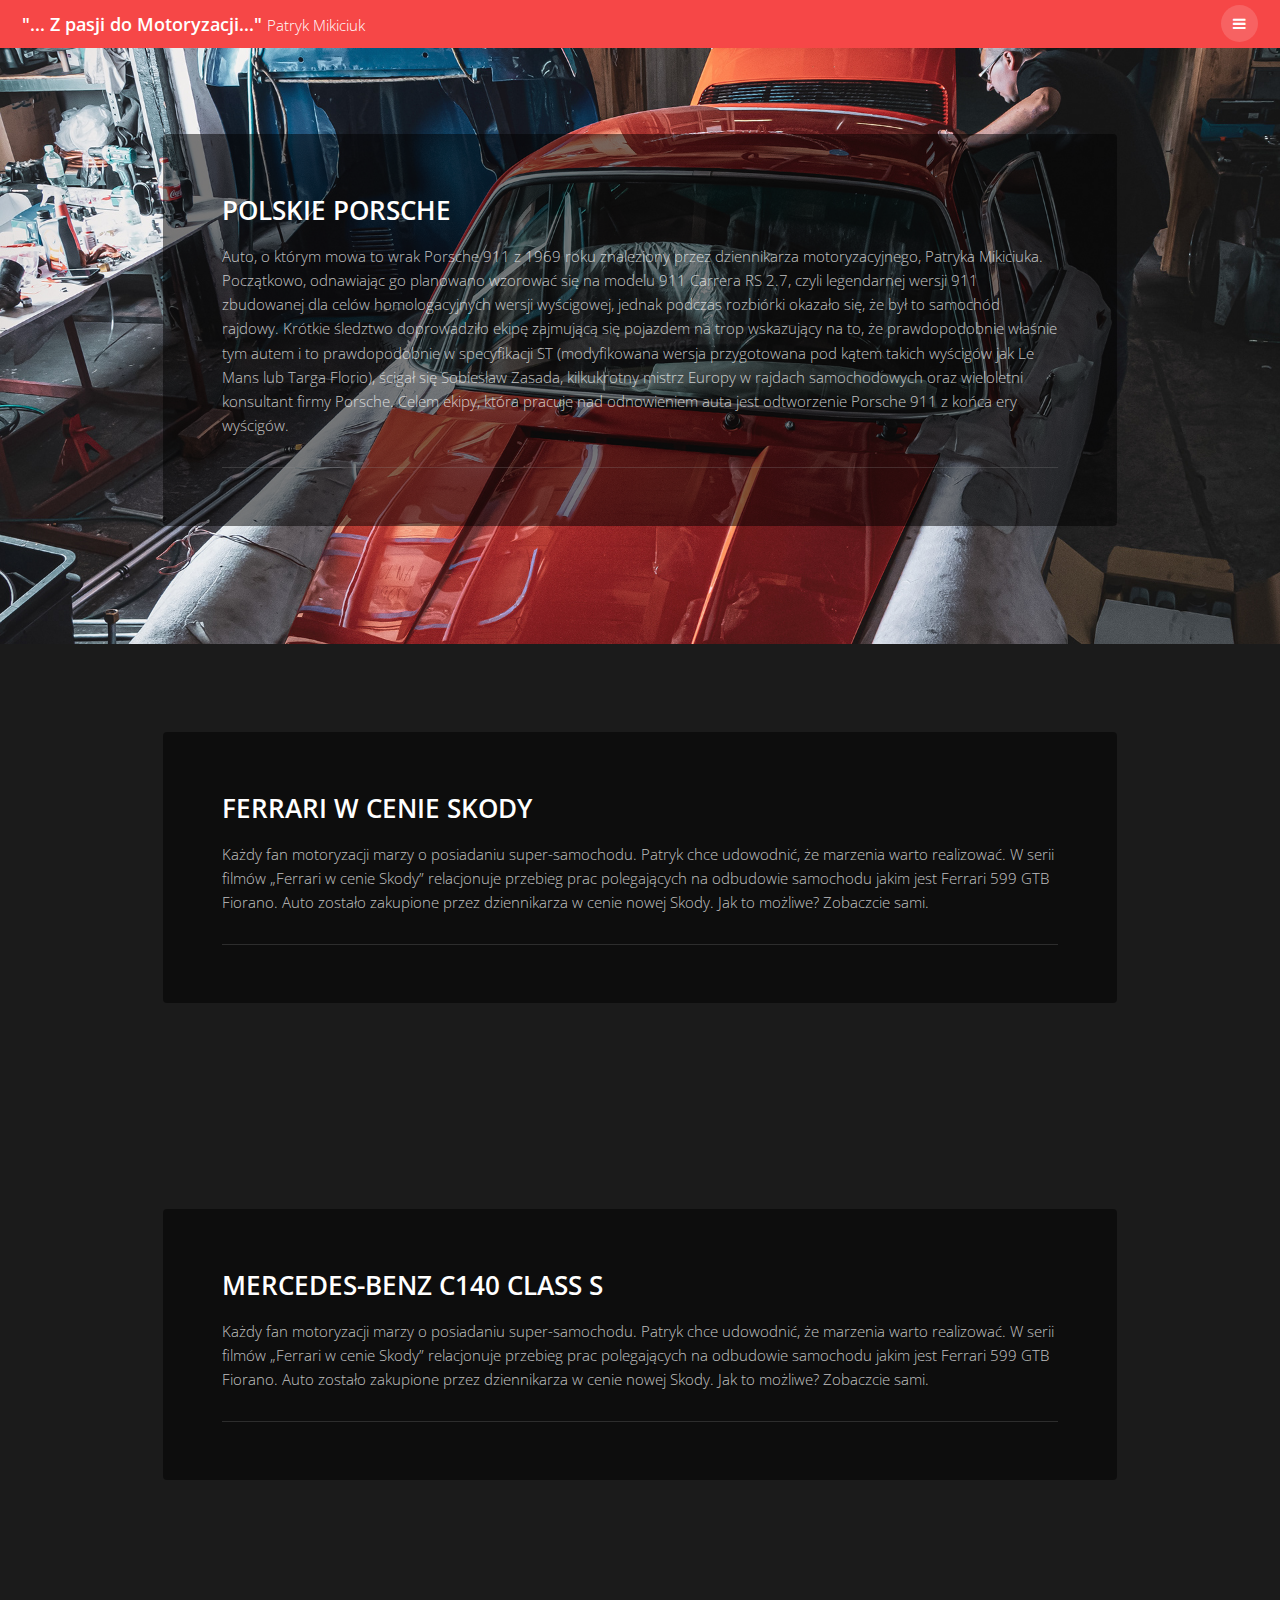
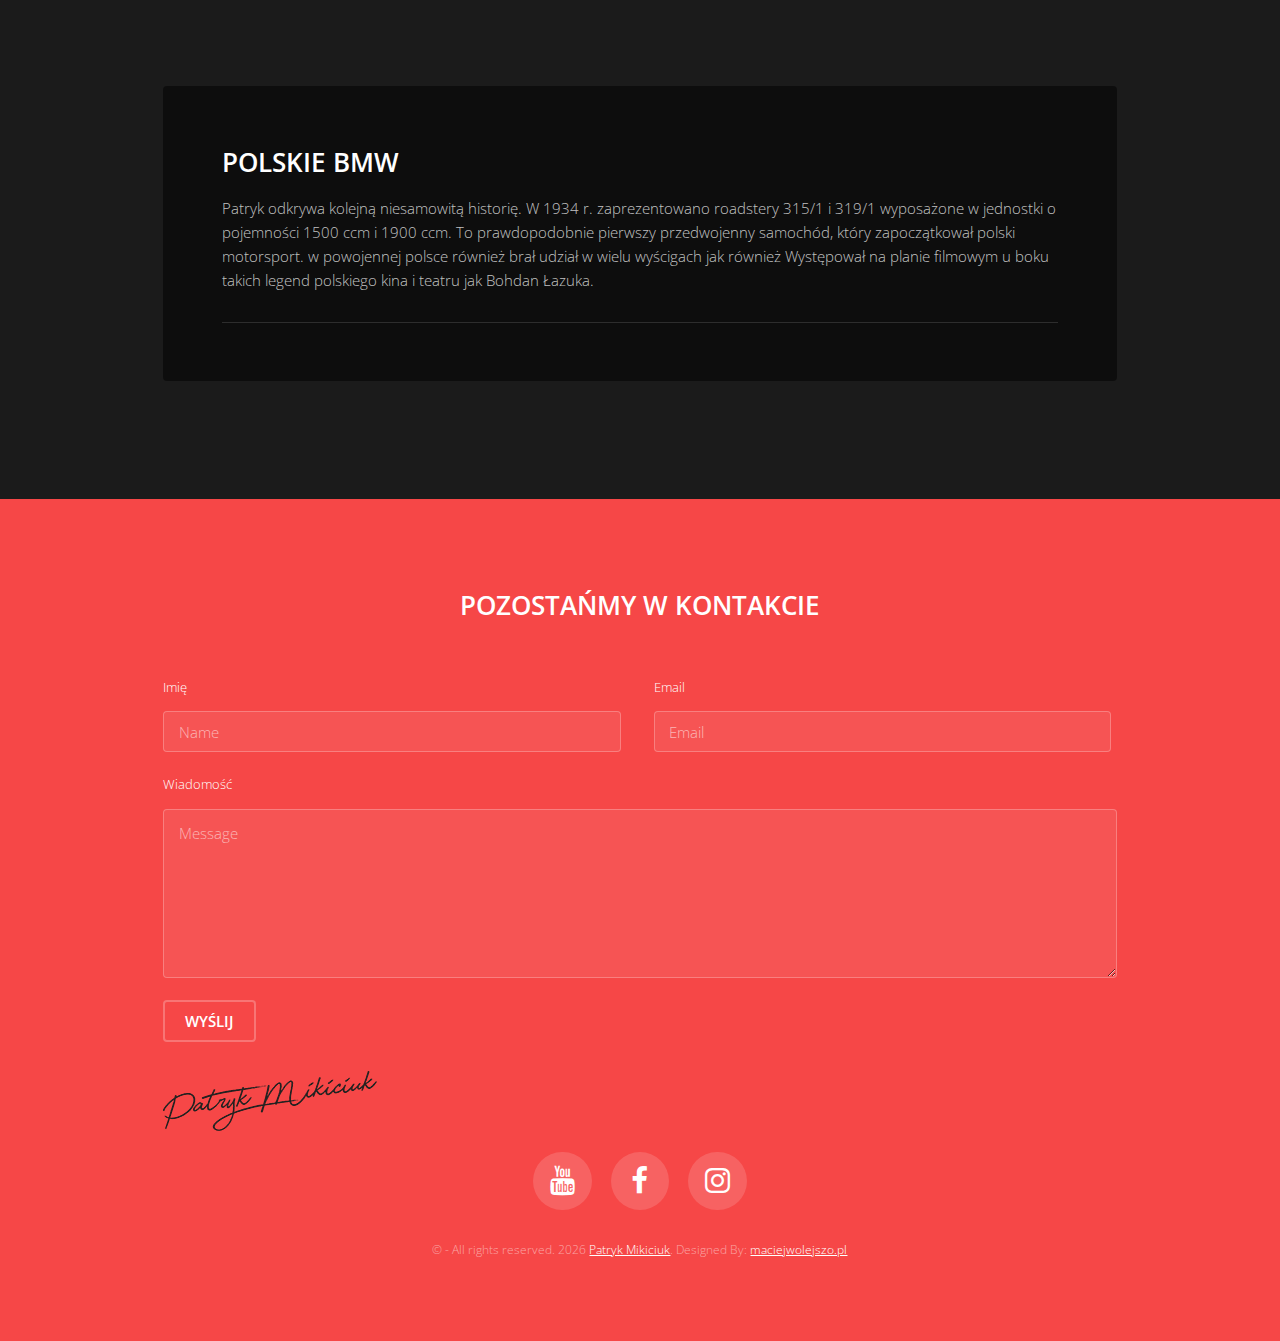
==== commit b0dbf7f1: "add logo" ====
--- a/projects.html
+++ b/projects.html
@@ -108,7 +108,7 @@
 				  <li><input value="Wyślij" class="button alt" type="submit"></li>
 				</ul>
 			  </form>
-
+			  <img src="images/logo.png" alt="">
 			  <ul class="icons">
 				<li><a href="#" class="icon round fa-youtube"><span class="label">YouTube</span></a></li>
 				<li><a href="#" class="icon round fa-facebook"><span class="label">Facebook</span></a></li>
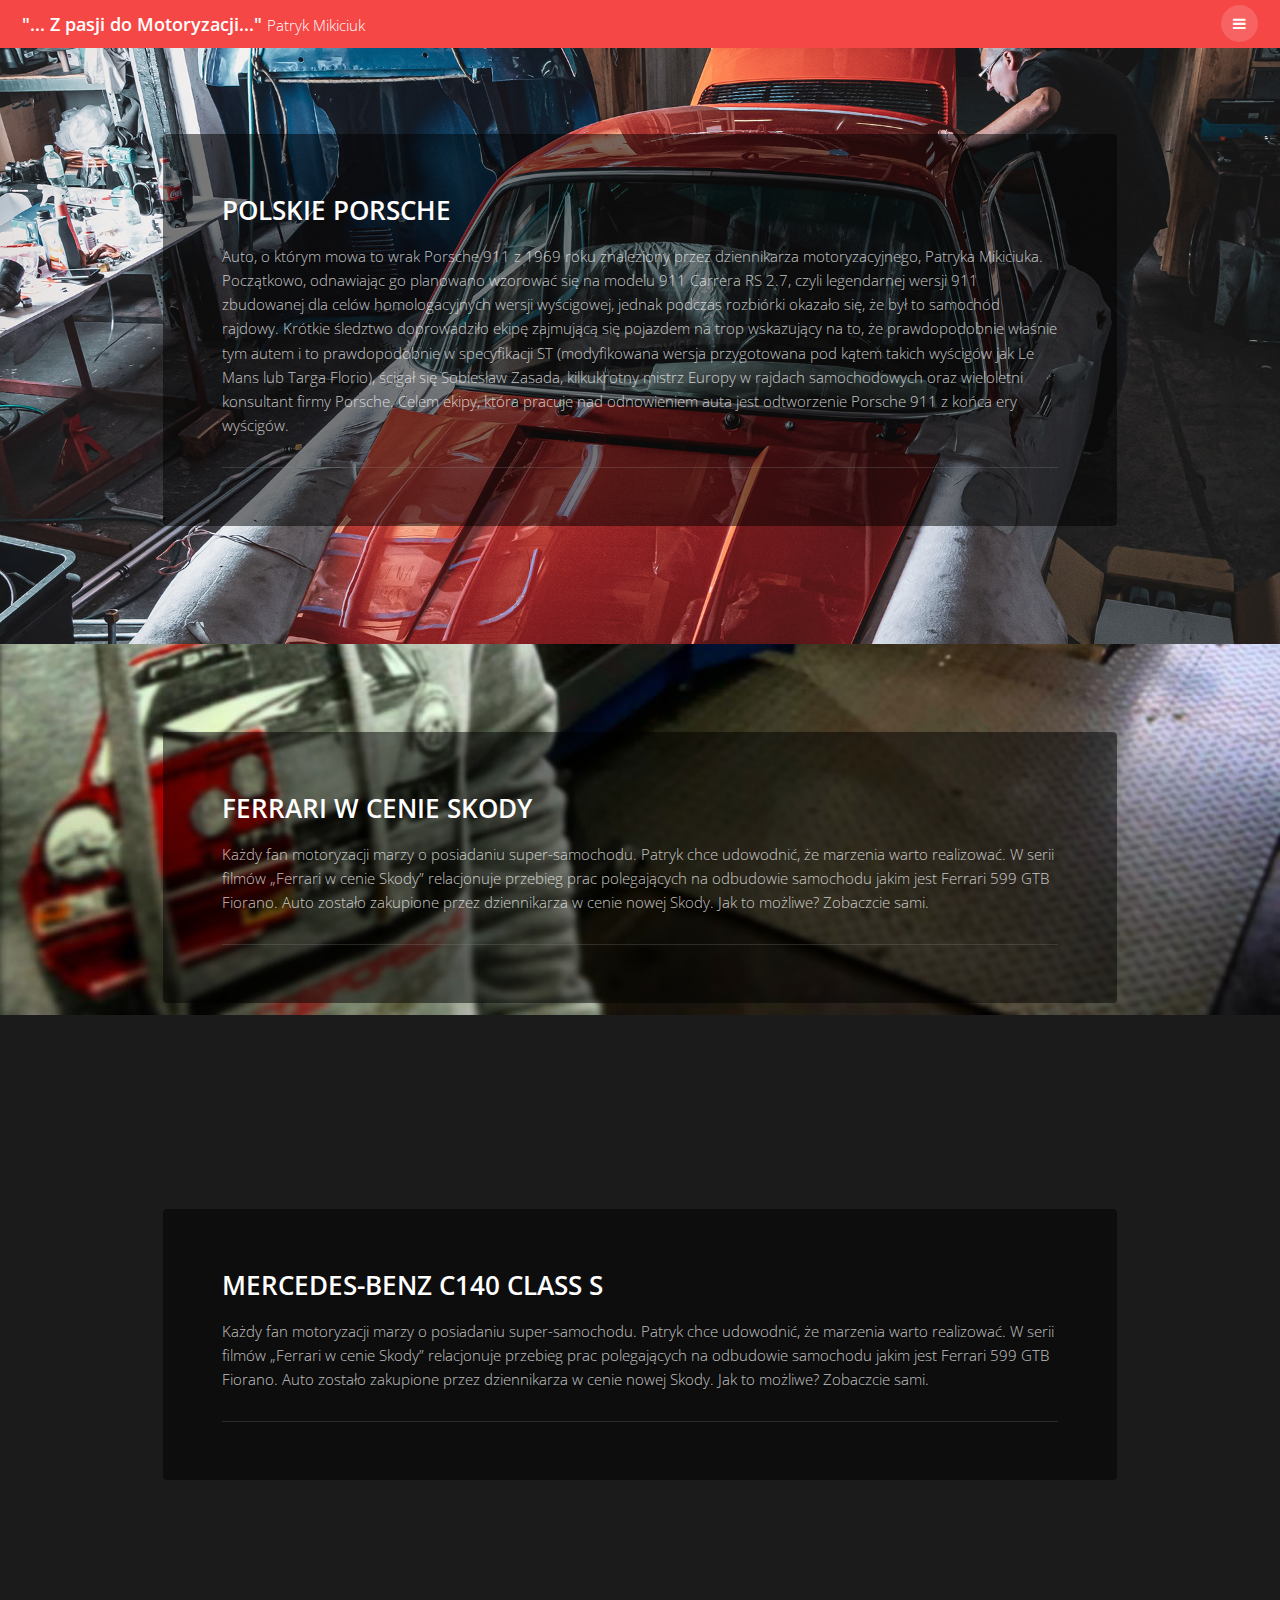
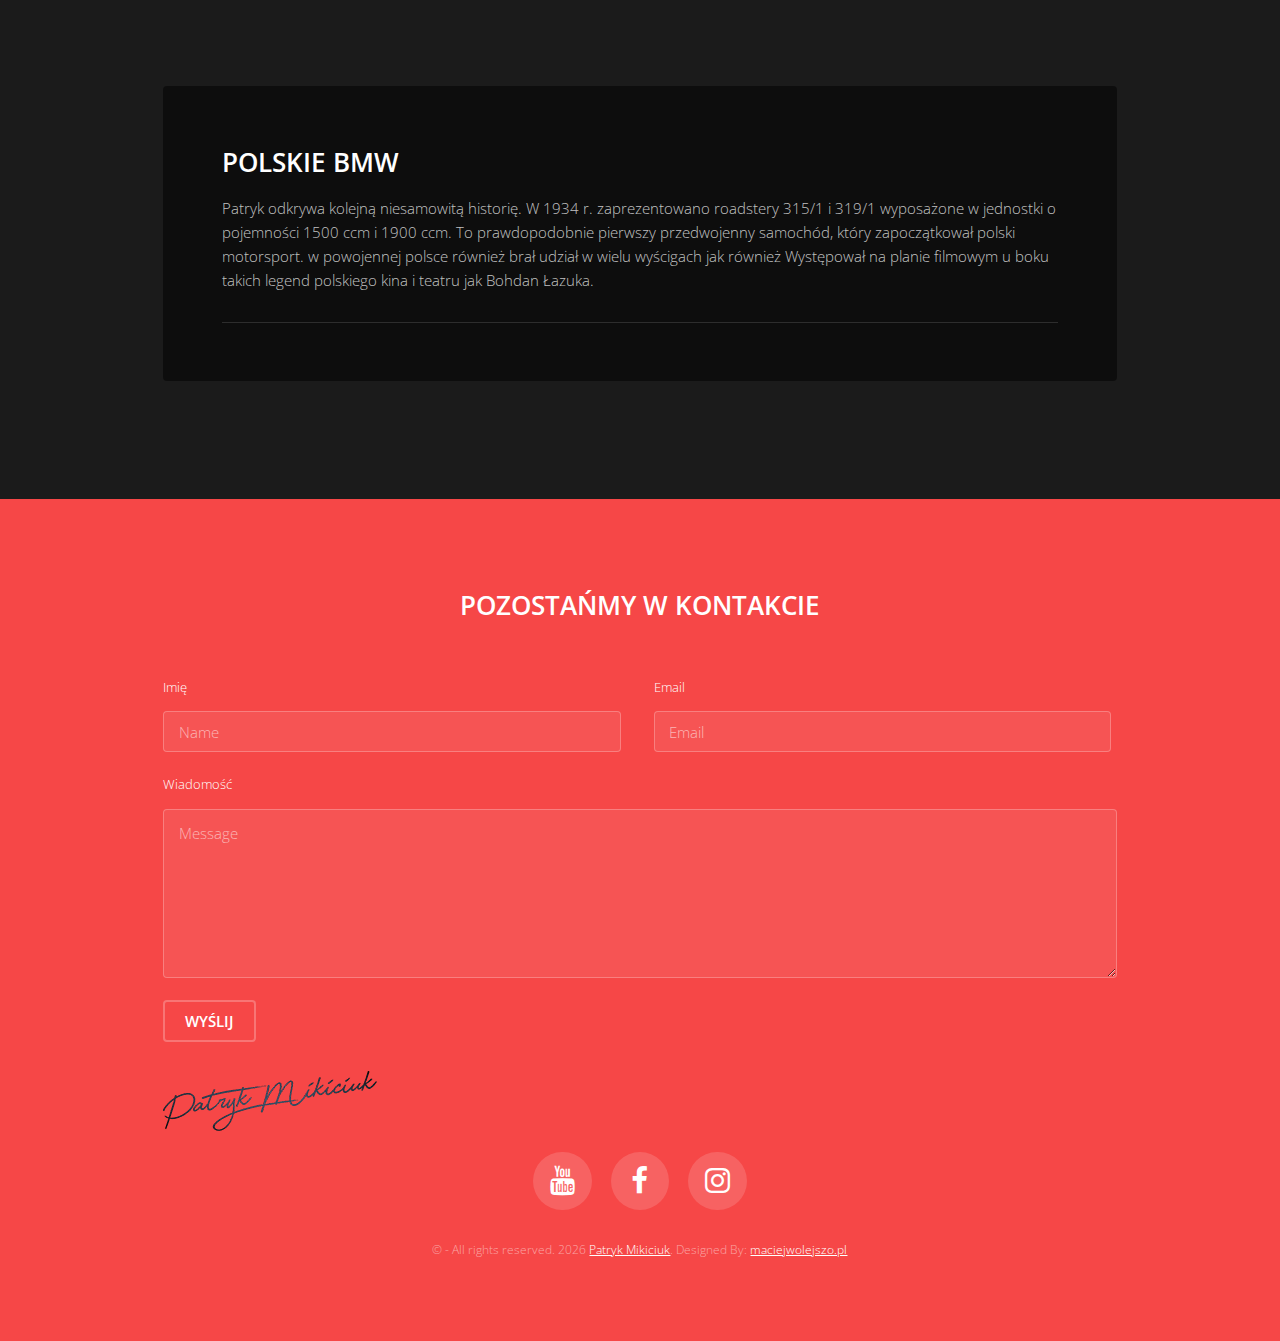
==== commit a1364b91: "update projects.html" ====
--- a/projects.html
+++ b/projects.html
@@ -45,7 +45,7 @@
 					</article>
 				</div>
 			</section>
-			<section id="post" class="wrapper backgroung-img" data-bg="patrykmikiciuk_FerrariWCenieSkody.jpg">
+			<section id="post" class="wrapper backgroung-img" data-bg="PatrykMikiciuk_FerrariWCenieSkody.jpg">
 				<div class="inner">
 					<article class="box">
 						<header>
@@ -110,9 +110,9 @@
 			  </form>
 			  <img src="images/logo.png" alt="">
 			  <ul class="icons">
-				<li><a href="#" class="icon round fa-youtube"><span class="label">YouTube</span></a></li>
-				<li><a href="#" class="icon round fa-facebook"><span class="label">Facebook</span></a></li>
-				<li><a href="#" class="icon round fa-instagram"><span class="label">Instagram</span></a></li>
+				<li><a href="https://www.youtube.com/channel/UCQ1xVJRO5nJAqNGHnsa47bg" class="icon round fa-youtube"><span class="label">YouTube</span></a></li>
+				<li><a href="https://www.facebook.com/mikiciukpatryk" class="icon round fa-facebook"><span class="label">Facebook</span></a></li>
+				<li><a href="https://www.instagram.com/patrykmikiciuk/" class="icon round fa-instagram"><span class="label">Instagram</span></a></li>
 			  </ul>
 
 			  <div class="copyright">
